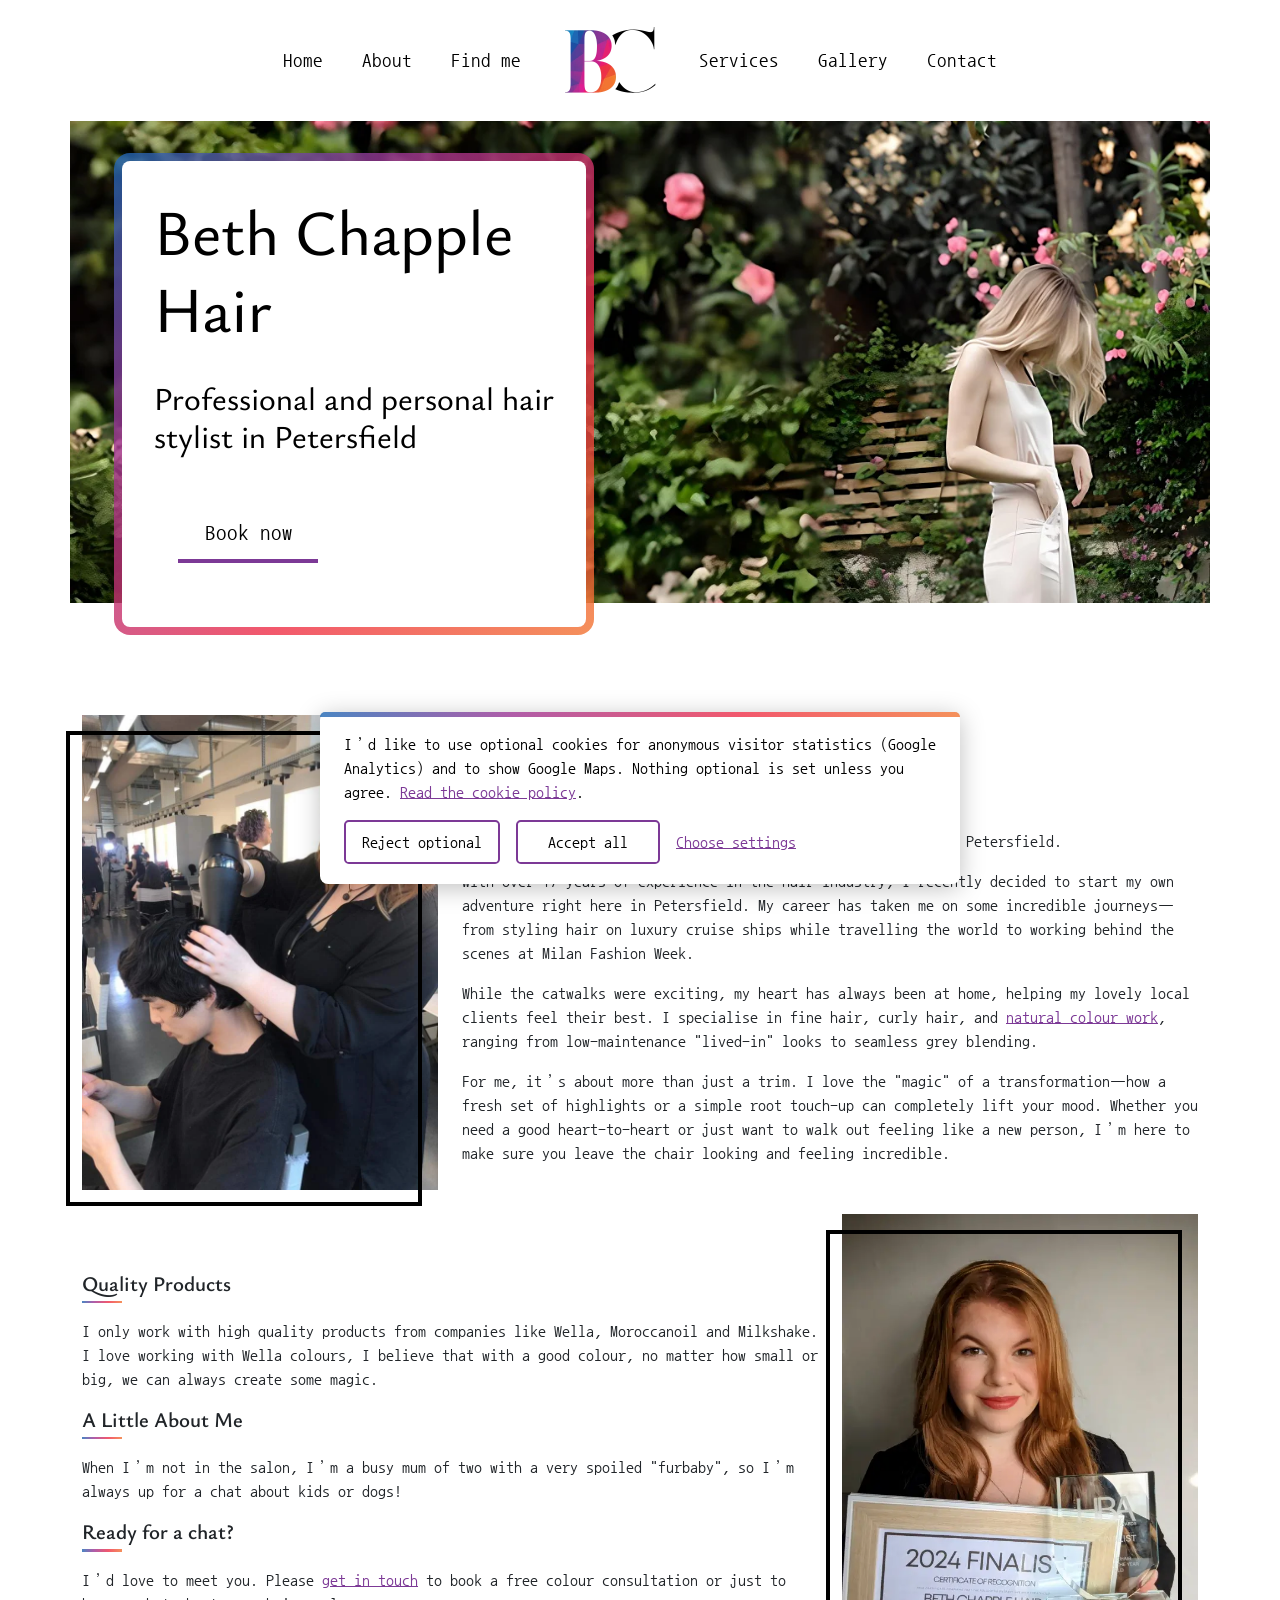
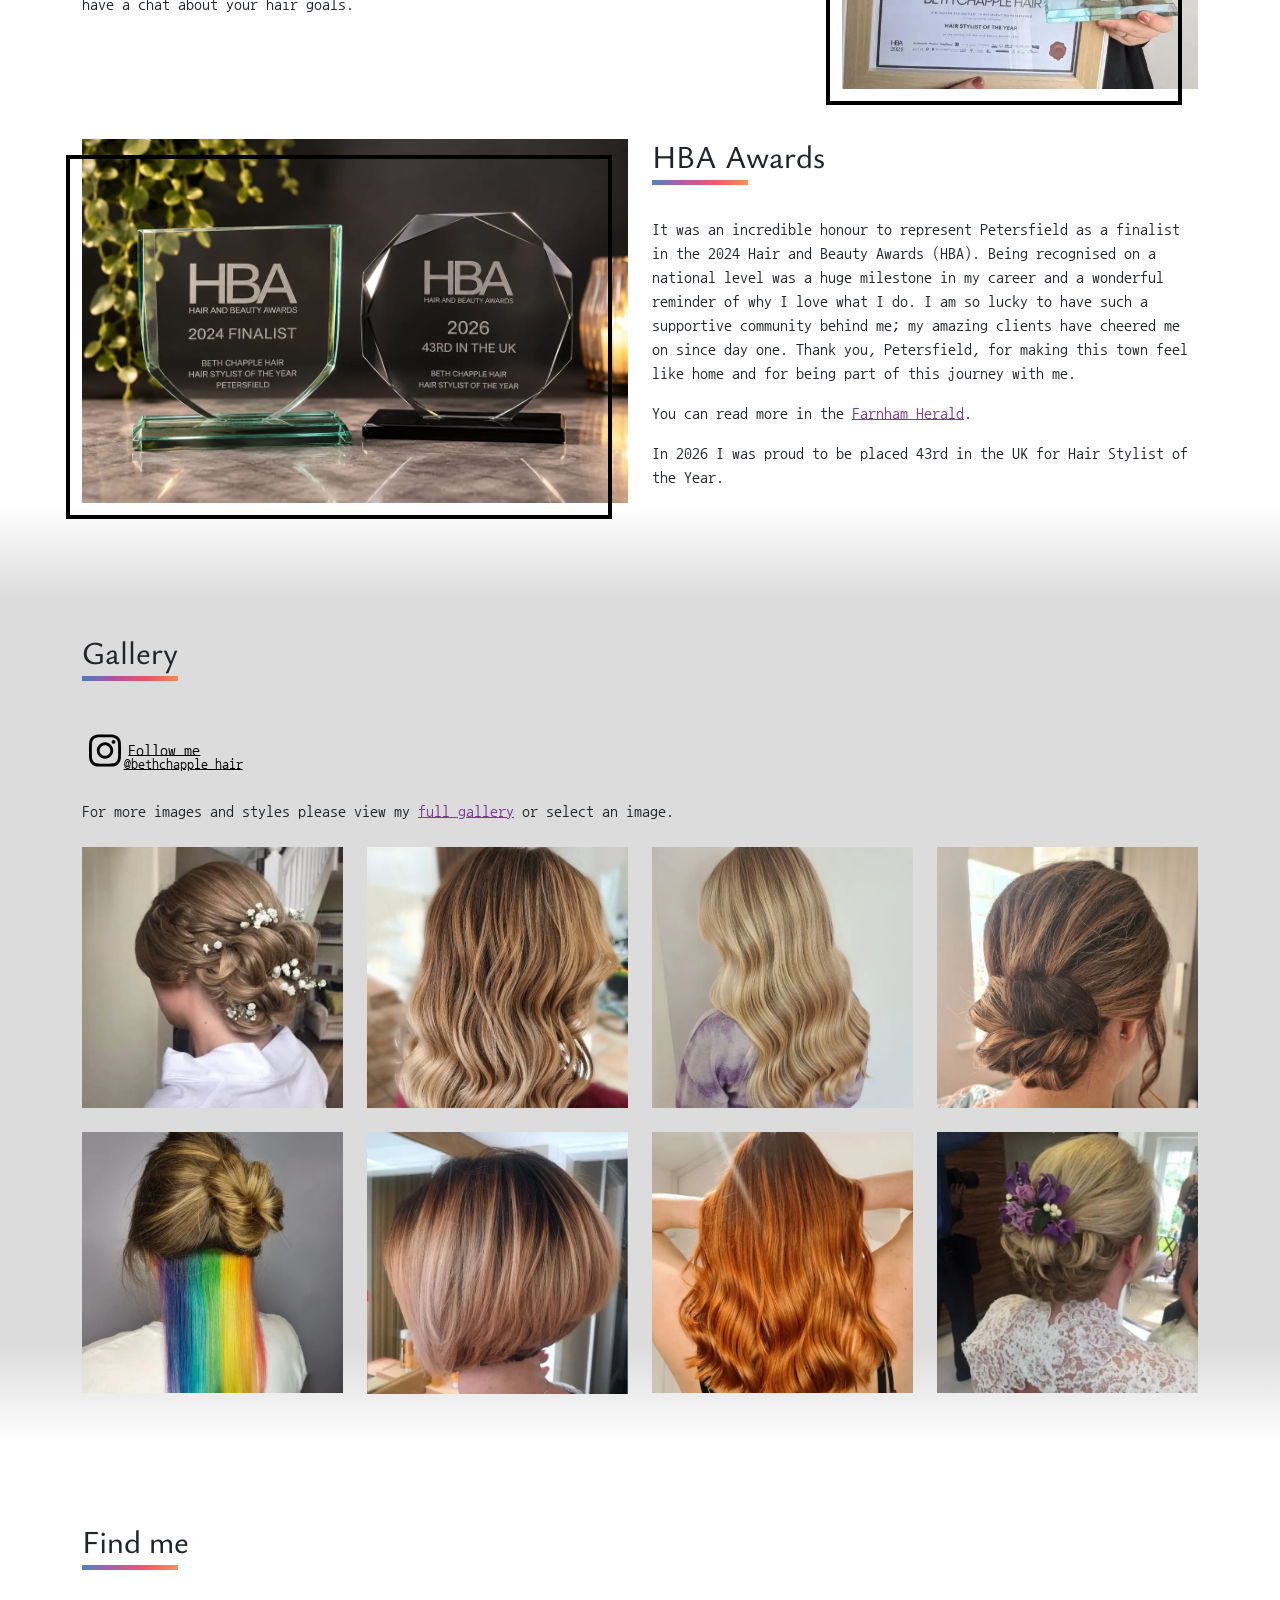
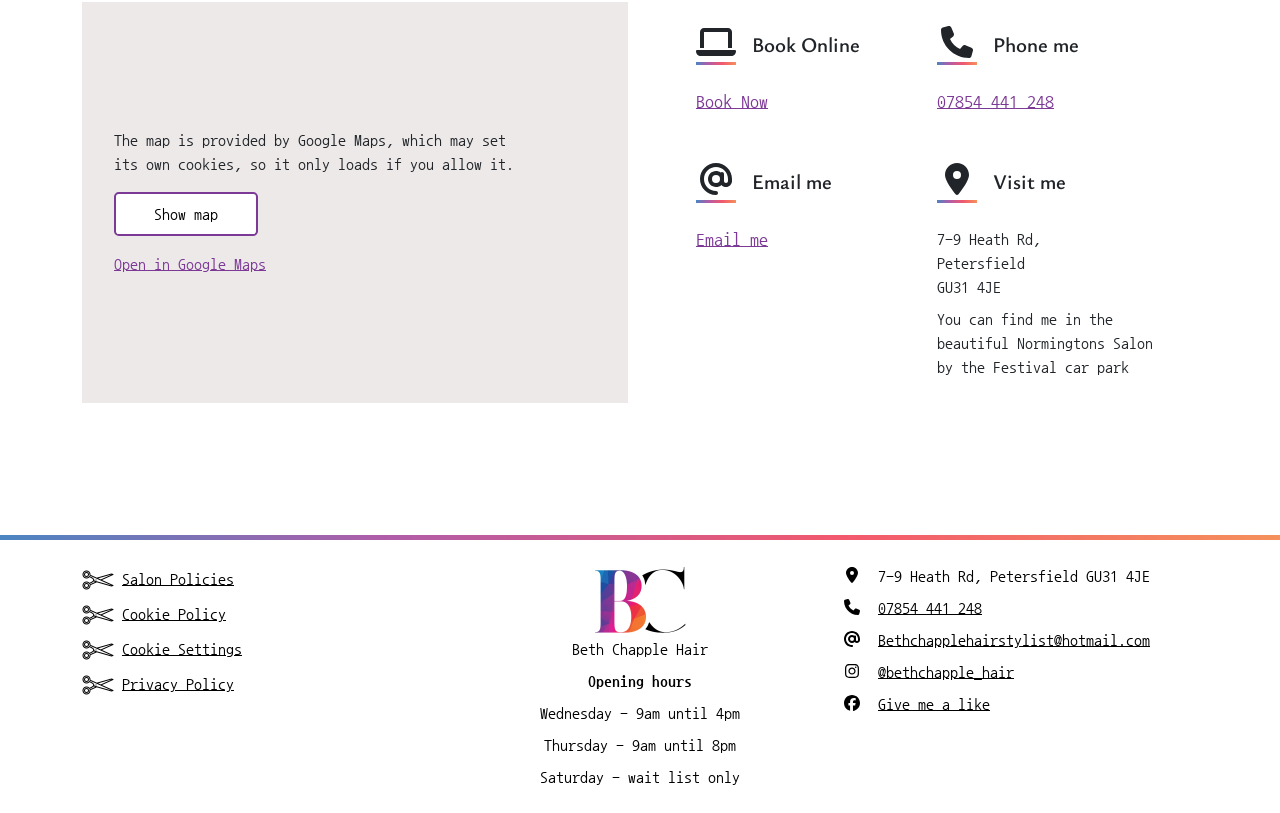
==== index.html @ dae6b0c9 "new photos added, new data attributes added, new filtering system added" ====
<!DOCTYPE html>
<html lang="en-GB">
  <head>
    <meta charset="UTF-8" />
    <meta name="viewport" content="width=device-width, initial-scale=1" />
    <title>Beth Chapple Hair | Hair Colour &amp; Cuts in Petersfield</title>
    <meta name="description" content="Beth Chapple Hair: Petersfield hairdresser with 17+ years&#39; experience in natural colour, balayage, grey blending, fine and curly hair. Book online." />
    <link rel="canonical" href="https://bethchapplehair.co.uk/" />

    <!-- Social sharing -->
    <meta property="og:type" content="website" />
    <meta property="og:site_name" content="Beth Chapple Hair" />
    <meta property="og:locale" content="en_GB" />
    <meta property="og:title" content="Beth Chapple Hair | Hair Colour &amp; Cuts in Petersfield" />
    <meta property="og:description" content="Beth Chapple Hair: Petersfield hairdresser with 17+ years&#39; experience in natural colour, balayage, grey blending, fine and curly hair. Book online." />
    <meta property="og:url" content="https://bethchapplehair.co.uk/" />
    <meta property="og:image" content="https://bethchapplehair.co.uk/img/og-image.jpg" />
    <meta property="og:image:width" content="1200" />
    <meta property="og:image:height" content="630" />
    <meta property="og:image:alt" content="A client's hair being brushed and blow-dried by Beth Chapple" />
    <meta name="twitter:card" content="summary_large_image" />

    <!-- Icons -->
    <link rel="icon" href="favicon.ico" sizes="32x32" />
    <link rel="apple-touch-icon" href="img/icons/apple-touch-icon.png" />
    <link rel="manifest" href="site.webmanifest" />
    <meta name="theme-color" content="#ffffff" />

    <!-- Fonts and styles -->
    <link rel="preconnect" href="https://fonts.googleapis.com" />
    <link rel="preconnect" href="https://fonts.gstatic.com" crossorigin />
    <link
      href="https://fonts.googleapis.com/css2?family=Nanum+Gothic+Coding&family=Ysabeau+Office&display=swap"
      rel="stylesheet"
    />
    <link
      href="https://cdn.jsdelivr.net/npm/bootstrap@5.2.3/dist/css/bootstrap.min.css"
      rel="stylesheet"
      integrity="sha384-rbsA2VBKQhggwzxH7pPCaAqO46MgnOM80zW1RWuH61DGLwZJEdK2Kadq2F9CUG65"
      crossorigin="anonymous"
    />
    <link rel="stylesheet" href="sass/main.css?v=4" />
    <link rel="preload" as="image" href="img/BannerImage.webp" media="(min-width: 426px)" fetchpriority="high" />
    <script type="application/ld+json">
      {
        "@context": "https://schema.org",
        "@graph": [
          {
            "@type": "WebSite",
            "@id": "https://bethchapplehair.co.uk/#website",
            "name": "Beth Chapple Hair",
            "url": "https://bethchapplehair.co.uk/",
            "inLanguage": "en-GB",
            "publisher": {
              "@id": "https://bethchapplehair.co.uk/#business"
            }
          },
          {
            "@type": "HairSalon",
            "@id": "https://bethchapplehair.co.uk/#business",
            "name": "Beth Chapple Hair",
            "description": "Hairdresser in Petersfield specialising in natural colour, balayage, grey blending, fine and curly hair.",
            "url": "https://bethchapplehair.co.uk/",
            "logo": "https://bethchapplehair.co.uk/img/logo.png",
            "image": "https://bethchapplehair.co.uk/img/og-image.jpg",
            "telephone": "+44 7854 441248",
            "email": "Bethchapplehairstylist@hotmail.com",
            "priceRange": "££",
            "currenciesAccepted": "GBP",
            "address": {
              "@type": "PostalAddress",
              "streetAddress": "7-9 Heath Road",
              "addressLocality": "Petersfield",
              "addressRegion": "Hampshire",
              "postalCode": "GU31 4JE",
              "addressCountry": "GB"
            },
            "hasMap": "https://www.google.com/maps/search/?api=1&query=Normingtons+Hair+%26+Beauty+Petersfield+GU31+4JE",
            "areaServed": {
              "@type": "City",
              "name": "Petersfield"
            },
            "openingHoursSpecification": [
              {
                "@type": "OpeningHoursSpecification",
                "dayOfWeek": "https://schema.org/Wednesday",
                "opens": "09:00",
                "closes": "16:00"
              },
              {
                "@type": "OpeningHoursSpecification",
                "dayOfWeek": "https://schema.org/Thursday",
                "opens": "09:00",
                "closes": "20:00"
              }
            ],
            "hasOfferCatalog": {
              "@type": "OfferCatalog",
              "name": "Hair services",
              "url": "https://bethchapplehair.co.uk/services.html",
              "itemListElement": [
                {
                  "@type": "OfferCatalog",
                  "name": "Colour",
                  "itemListElement": [
                    {
                      "@type": "Offer",
                      "itemOffered": {
                        "@type": "Service",
                        "name": "Full head colour (long hair)"
                      },
                      "price": "77.00",
                      "priceCurrency": "GBP"
                    },
                    {
                      "@type": "Offer",
                      "itemOffered": {
                        "@type": "Service",
                        "name": "Full head colour (short hair)"
                      },
                      "price": "65.00",
                      "priceCurrency": "GBP"
                    },
                    {
                      "@type": "Offer",
                      "itemOffered": {
                        "@type": "Service",
                        "name": "Root regrowth"
                      },
                      "price": "58.50",
                      "priceCurrency": "GBP"
                    },
                    {
                      "@type": "Offer",
                      "itemOffered": {
                        "@type": "Service",
                        "name": "Toner"
                      },
                      "price": "20.00",
                      "priceCurrency": "GBP"
                    }
                  ]
                },
                {
                  "@type": "OfferCatalog",
                  "name": "Highlights",
                  "itemListElement": [
                    {
                      "@type": "Offer",
                      "itemOffered": {
                        "@type": "Service",
                        "name": "Full head highlights"
                      },
                      "price": "112.50",
                      "priceCurrency": "GBP"
                    },
                    {
                      "@type": "Offer",
                      "itemOffered": {
                        "@type": "Service",
                        "name": "Half head highlights"
                      },
                      "price": "82.50",
                      "priceCurrency": "GBP"
                    },
                    {
                      "@type": "Offer",
                      "itemOffered": {
                        "@type": "Service",
                        "name": "Partial highlights"
                      },
                      "price": "57.00",
                      "priceCurrency": "GBP"
                    }
                  ]
                },
                {
                  "@type": "OfferCatalog",
                  "name": "Specialised colouring",
                  "itemListElement": [
                    {
                      "@type": "Offer",
                      "itemOffered": {
                        "@type": "Service",
                        "name": "Balayage and toner"
                      },
                      "price": "126.00",
                      "priceCurrency": "GBP"
                    },
                    {
                      "@type": "Offer",
                      "itemOffered": {
                        "@type": "Service",
                        "name": "Half balayage and toner"
                      },
                      "price": "99.00",
                      "priceCurrency": "GBP"
                    },
                    {
                      "@type": "Offer",
                      "itemOffered": {
                        "@type": "Service",
                        "name": "Face frame"
                      },
                      "price": "42.50",
                      "priceCurrency": "GBP"
                    }
                  ]
                },
                {
                  "@type": "OfferCatalog",
                  "name": "Cut and finish",
                  "itemListElement": [
                    {
                      "@type": "Offer",
                      "itemOffered": {
                        "@type": "Service",
                        "name": "Wash, cut and finish"
                      },
                      "price": "63.00",
                      "priceCurrency": "GBP"
                    },
                    {
                      "@type": "Offer",
                      "itemOffered": {
                        "@type": "Service",
                        "name": "Blow dry (long hair)"
                      },
                      "price": "43.50",
                      "priceCurrency": "GBP"
                    },
                    {
                      "@type": "Offer",
                      "itemOffered": {
                        "@type": "Service",
                        "name": "Blow dry (short hair)"
                      },
                      "price": "37.00",
                      "priceCurrency": "GBP"
                    },
                    {
                      "@type": "Offer",
                      "itemOffered": {
                        "@type": "Service",
                        "name": "Hair up"
                      },
                      "price": "65.00",
                      "priceCurrency": "GBP"
                    },
                    {
                      "@type": "Offer",
                      "itemOffered": {
                        "@type": "Service",
                        "name": "Gents cut"
                      },
                      "price": "31.50",
                      "priceCurrency": "GBP"
                    }
                  ]
                },
                {
                  "@type": "OfferCatalog",
                  "name": "Treatments",
                  "itemListElement": [
                    {
                      "@type": "Offer",
                      "itemOffered": {
                        "@type": "Service",
                        "name": "Treatment mask"
                      },
                      "price": "15.00",
                      "priceCurrency": "GBP"
                    },
                    {
                      "@type": "Offer",
                      "itemOffered": {
                        "@type": "Service",
                        "name": "Vitamin Perfection treatment"
                      },
                      "price": "13.00",
                      "priceCurrency": "GBP"
                    }
                  ]
                }
              ]
            },
            "sameAs": [
              "https://www.instagram.com/bethchapple_hair/",
              "https://www.facebook.com/profile.php?id=100087504177026",
              "https://share.google/cO5Qji3xQ9lu0HvOi"
            ],
            "founder": {
              "@type": "Person",
              "name": "Beth Chapple",
              "jobTitle": "Hair Stylist",
              "award": [
                "Hair and Beauty Awards 2024: Hair Stylist of the Year finalist",
                "Hair and Beauty Awards 2026: Hair Stylist of the Year, 43rd in the UK"
              ]
            },
            "potentialAction": {
              "@type": "ReserveAction",
              "target": {
                "@type": "EntryPoint",
                "urlTemplate": "https://bookings.gettimely.com/bethchapplehair/book",
                "actionPlatform": [
                  "https://schema.org/DesktopWebPlatform",
                  "https://schema.org/MobileWebPlatform"
                ]
              },
              "result": {
                "@type": "Reservation",
                "name": "Hair appointment"
              }
            }
          }
        ]
      }
    </script>

    <!-- Cookie consent: loads Google Analytics only after the visitor opts in -->
    <script src="scripts/consent.js?v=2" defer></script>
  </head>
  <body>
    <!-- Nav Start -->
    <nav class="navbar navbar-expand-md sticky-top" aria-label="Main">
      <div class="container-fluid">
        <a class="navbar-brand d-md-none" href="./">
          <img src="img/logo.webp" alt="" width="100" height="73" />
          <p class="mobileHeaderText desktopHide">Beth Chapple Hair</p>
        </a>
        <button
          class="navbar-toggler"
          type="button"
          data-bs-toggle="collapse"
          data-bs-target="#navbarNav"
          aria-controls="navbarNav"
          aria-expanded="false"
          aria-label="Toggle navigation"
        >
          <span class="navbar-toggler-icon"></span>
        </button>
        <div class="collapse navbar-collapse" id="navbarNav">
          <ul class="navbar-nav mx-auto">
            <li class="nav-item">
              <a class="nav-link active" aria-current="page" href="./">Home</a>
            </li>
            <li class="nav-item">
              <a class="nav-link" href="#About">About</a>
            </li>
            <li class="nav-item">
              <a class="nav-link" href="#Contact">Find me</a>
            </li>
            <li class="nav-item d-none d-md-block">
              <a class="navbar-brand" href="./">
                <img src="img/logo.webp" alt="Beth Chapple Hair home" width="100" height="73" />
              </a>
            </li>
            <li class="nav-item">
              <a class="nav-link" href="services.html">Services</a>
            </li>
            <li class="nav-item">
              <a class="nav-link" href="gallery.html">Gallery</a>
            </li>
            <li class="nav-item">
              <a class="nav-link" href="#Contact">Contact</a>
            </li>
          </ul>
        </div>
      </div>
    </nav>
    <!-- Nav End -->

    <header>
      <div id="Banner" class="container bannerImage2">
        <div class="row">
          <div class="col-12 flex-container bannerImage2">
            <div>
              <div class="gradientBox flex-child">
                <h1>Beth Chapple Hair</h1>
                <h2>Professional and personal hair stylist in Petersfield</h2>
                <div class="svg-wrapper buttonWrapper">
                  <a class="drawBtn" href="https://bookings.gettimely.com/bethchapplehair/book" target="_blank" rel="noopener">
                    <svg height="60" width="190" aria-hidden="true" focusable="false"><rect class="shape" height="60" width="190" /></svg>
                    <span>Book now</span>
                  </a>
                </div>
              </div>
            </div>
            <div class="bannerImage flex-child">
              <img src="img/TopImage.webp" alt="A client with her back to the camera having her hair brushed and blow-dried" width="1000" height="668" loading="lazy" />
            </div>
          </div>
        </div>
      </div>
    </header>

    <main>
      <div id="About" class="container spacer">
        <div class="row mt-4  imageStrap">
          <div class="col-sm-12 col-md-4">
            <div class="mobileSpacing">
              <div class="ImgContainer">
                <img src="img/AboutImg.webp" alt="Beth blow-drying a client&#39;s hair in the salon" width="720" height="960" loading="lazy" />
              </div>
            </div>
          </div>
          <div class="col-sm-12 col-md-8">
            <h2>About Me</h2>
            <p>Hi, I’m Beth! <br>
            Your Local Specialist for Natural Colour, Fine & Curly Hair in Petersfield.</p>
            <p>With over 17 years of experience in the hair industry, I recently decided to start my own adventure right here in Petersfield. My career has taken me on some incredible journeys—from styling hair on luxury cruise ships while travelling the world to working behind the scenes at Milan Fashion Week.</p>
            <p>While the catwalks were exciting, my heart has always been at home, helping my lovely local clients feel their best. I specialise in fine hair, curly hair, and <a href="services.html">natural colour work</a>, ranging from low-maintenance "lived-in" looks to seamless grey blending.</p>
            <p>For me, it’s about more than just a trim. I love the "magic" of a transformation—how a fresh set of highlights or a simple root touch-up can completely lift your mood. Whether you need a good heart-to-heart or just want to walk out feeling like a new person, I’m here to make sure you leave the chair looking and feeling incredible.</p>

          </div>
        </div>
        <div class="row mt-4 imageStrap">

          <div class="col-sm-12 col-md-8">
            <h3>Quality Products</h3>
            <p>I only work with high quality products from companies like Wella, Moroccanoil and Milkshake. I love working with Wella colours, I believe that with a good colour, no matter how small or big, we can always create some magic.</p>
            <h3>A Little About Me</h3>
            <p>When I’m not in the salon, I’m a busy mum of two with a very spoiled "furbaby", so I’m always up for a chat about kids or dogs!</p>
            <h3>Ready for a chat?</h3>
            <p>I’d love to meet you. Please <a href="#Contact">get in touch</a> to book a free colour consultation or just to have a chat about your hair goals.</p>
          </div>
          <div class="col-sm-12 col-md-4">
            <div class="mobileSpacing">
              <div class="ImgContainer">
                <img src="img/HBA24.webp" alt="Beth holding her 2024 Hair and Beauty Awards finalist certificate" width="600" height="800" loading="lazy" />
              </div>
            </div>
          </div>
        </div>
        <div id="Awards" class="row mt-5 imageStrap">
          <div class="col-sm-12 col-md-6 order-md-2">
            <h2>HBA Awards</h2>
            <p>It was an incredible honour to represent Petersfield as a finalist in the 2024 Hair and Beauty Awards (HBA). Being recognised on a national level was a huge milestone in my career and a wonderful reminder of why I love what I do. I am so lucky to have such a supportive community behind me; my amazing clients have cheered me on since day one. Thank you, Petersfield, for making this town feel like home and for being part of this journey with me.</p>
            <p>You can read more in the <a href="https://farnhamherald.com/news/business/petersfield-hair-stylist-beth-chapple-is-british-hairdressing-awards-finalist-684960" target="_blank" rel="noopener">Farnham Herald</a>.</p>
            <!-- DRAFT: 2026 result taken from the trophy. Confirm wording with Beth before going live. -->
            <p>In 2026 I was proud to be placed 43rd in the UK for Hair Stylist of the Year.</p>
          </div>
          <div class="col-sm-12 col-md-6 order-md-1">
            <div class="mobileSpacing">
              <div class="ImgContainer">
                <img src="img/hba-awards-trophies.webp" alt="Two Hair and Beauty Awards trophies for Beth Chapple Hair: 2024 Finalist, Hair Stylist of the Year, Petersfield; and 2026, 43rd in the UK, Hair Stylist of the Year" width="1200" height="800" loading="lazy" />
              </div>
            </div>
          </div>
        </div>
      </div>

      <div class="container-fluid" id="Gallery">
        <div class="container spacer">
          <h2>Gallery</h2>
            <div class="InstaLink mb-4">
                  <a href="https://www.instagram.com/bethchapple_hair/" target="_blank" rel="noopener">
                    <div>
                      <p class="follow">
                        <span class="igIcon" aria-hidden="true"></span>Follow me
                      </p>
                      <p class="instaName">@bethchapple_hair</p>
                    </div>
                  </a>
                </div>
                <p>For more images and styles please view my <a href="gallery.html">full gallery</a> or select an image.</p>
          <div class="row mt-4">

            <div class="col-sm-12 col-md-3 col-lg-3">
              <div class="galleryImg">
                <a href="gallery.html">
                  <img src="img/gallery/bridal-updo-braid-flowers.webp" alt="Bridal updo with braided detail and baby&#39;s breath flowers in light brown hair" width="670" height="670" loading="lazy" />
                </a>
              </div>
            </div>
            <div class="col-sm-12 col-md-3 col-lg-3">
              <div class="galleryImg">
                <a href="gallery.html">
                  <img src="img/gallery/caramel-honey-balayage.webp" alt="Warm caramel and honey blonde balayage with loose waves" width="670" height="670" loading="lazy" />
                </a>
              </div>
            </div>
            <div class="col-sm-12 col-md-3 col-lg-3">
              <div class="galleryImg">
                <a href="gallery.html">
                  <img src="img/gallery/golden-blonde-glossy-waves.webp" alt="Long golden blonde hair styled in glossy waves" width="670" height="670" loading="lazy" />
                </a>
              </div>
            </div>
            <div class="col-sm-12 col-md-3 col-lg-3">
              <div class="galleryImg">
                <a href="gallery.html">
                  <img src="img/gallery/brunette-low-chignon.webp" alt="Brunette low chignon updo with soft face-framing strands" width="670" height="670" loading="lazy" />
                </a>
              </div>
            </div>
          </div>
          <div class="row mt-4">
            <div class="col-sm-12 col-md-3 col-lg-3">
              <div class="galleryImg">
                <a href="gallery.html">
                  <img src="img/gallery/hidden-rainbow-colour.webp" alt="Hidden rainbow colour underlayer beneath a messy top bun" width="670" height="670" loading="lazy" />
                </a>
              </div>
            </div>
            <div class="col-sm-12 col-md-3 col-lg-3">
              <div class="galleryImg">
                <a href="gallery.html">
                  <img src="img/gallery/rose-gold-inverted-bob.webp" alt="Rooted rose-gold blonde inverted bob" width="670" height="672" loading="lazy" />
                </a>
              </div>
            </div>
            <div class="col-sm-12 col-md-3 col-lg-3">
              <div class="galleryImg">
                <a href="gallery.html">
                  <img src="img/gallery/copper-hair-long-waves.webp" alt="Long vibrant copper hair with soft waves" width="670" height="670" loading="lazy" />
                </a>
              </div>
            </div>
            <div class="col-sm-12 col-md-3 col-lg-3">
              <div class="galleryImg">
                <a href="gallery.html">
                  <img src="img/gallery/bridal-chignon-purple-flowers.webp" alt="Blonde bridal chignon finished with purple flowers" width="600" height="600" loading="lazy" />
                </a>
              </div>
            </div>
          </div>
        </div>
      </div>
      <div id="Contact" class="container spacer">
        <div class="row">
          <h2>Find me</h2>
          <div class="col-sm-12 col-md-6">

            <div class="mapConsent" data-map-consent>
              <iframe
                data-src="https://www.google.com/maps/embed?pb=!1m14!1m8!1m3!1d10042.740914520462!2d-0.9339791!3d51.0034886!3m2!1i1024!2i768!4f13.1!3m3!1m2!1s0x487447318721c7ef%3A0x53a46f1a88b32a72!2sNORMINGTONS%20HAIR%20%26%20BEAUTY!5e0!3m2!1sen!2suk!4v1683996529690!5m2!1sen!2suk"
                title="Map showing Normingtons Salon, 7-9 Heath Road, Petersfield"
                style="border: 0"
                allowfullscreen
                loading="lazy"
                referrerpolicy="no-referrer-when-downgrade"
                hidden
              ></iframe>
              <div class="mapPlaceholder">
                <p>
                  The map is provided by Google Maps, which may set its own
                  cookies, so it only loads if you allow it.
                </p>
                <button type="button" class="consentBtn" data-map-load>Show map</button>
                <p class="mt-3 mb-0">
                  <a href="https://www.google.com/maps/search/?api=1&amp;query=Normingtons+Hair+%26+Beauty+Petersfield+GU31+4JE" target="_blank" rel="noopener">Open in Google Maps</a>
                </p>
              </div>
            </div>
          </div>
          <div class="col-sm-12 col-md-6">
            <div class="nonFormContact">
              <div class="container">
                <div class="row">
                  <div class="col-sm-12 col-lg-6">
                    <div class="online contactDetail">
                      <h3><svg class="icon" aria-hidden="true" focusable="false"><use href="img/icons/sprite.svg?v=1#i-laptop"></use></svg>Book Online</h3>
                      <br>
                      <a href="https://bookings.gettimely.com/bethchapplehair/book" target="_blank" rel="noopener">Book Now</a>
                    </div>
                  </div>
                  <div class="col-sm-12 col-lg-6">
                    <div class="phone contactDetail">
                      <h3><svg class="icon" aria-hidden="true" focusable="false"><use href="img/icons/sprite.svg?v=1#i-phone"></use></svg>Phone me</h3>
                      <br /><a href="tel:+447854441248">07854 441 248</a>
                    </div>
                  </div>
                  <div class="col-sm-12 col-lg-6">
                    <div class="email contactDetail">
                      <h3><svg class="icon" aria-hidden="true" focusable="false"><use href="img/icons/sprite.svg?v=1#i-at"></use></svg>Email me</h3>
                      <br />
                      <a href="mailto:Bethchapplehairstylist@hotmail.com">
                        Email me
                      </a>
                    </div>
                  </div>
                  <div class="col-sm-12 col-lg-6">
                    <div class="location contactDetail">

                <h3><svg class="icon" aria-hidden="true" focusable="false"><use href="img/icons/sprite.svg?v=1#i-location"></use></svg>Visit me</h3>
                <br />
                <address class="mb-0">7-9 Heath Rd,<br />Petersfield<br />GU31 4JE</address>
                <p class="mt-2">
                  You can find me in the beautiful Normingtons Salon by the
                  Festival car park
                </p>
              </div>
                  </div>
                </div>
              </div>

            </div>
          </div>

        </div>
      </div>
    </main>

    <footer>
      <div class="container-fluid">
        <div class="container">
          <div class="row pt-4">
            <div class="col-sm-12 col-md-4 order-md-2 logo footerCol">
              <img src="img/logo.webp" alt="Beth Chapple Hair logo" width="100" height="73" loading="lazy" />
              <p class="mobileHeaderText desktopHide">Beth Chapple Hair</p>
              <p><strong>Opening hours</strong></p>
              <p>Wednesday - 9am until 4pm</p>
              <p>Thursday - 9am until 8pm</p>
              <p>Saturday - wait list only</p>
            </div>
            <div class="col-sm-12 col-md-4 order-md-1 policies footerCol">
              <div>
                <img src="img/scissors2.png" alt="" width="32" height="32" loading="lazy" />
                <p><a href="policies.html">Salon Policies</a></p>
              </div>
              <div>
                <img src="img/scissors2.png" alt="" width="32" height="32" loading="lazy" />
                <p><a href="cookies.html">Cookie Policy</a></p>
              </div>
              <div>
                <img src="img/scissors2.png" alt="" width="32" height="32" loading="lazy" />
                <p><a href="cookies.html#cookie-settings">Cookie Settings</a></p>
              </div>
              <div>
                <img src="img/scissors2.png" alt="" width="32" height="32" loading="lazy" />
                <p><a href="privacy.html">Privacy Policy</a></p>
              </div>
            </div>
            <div class="col-sm-12 col-md-4 order-md-3 footerCol">
              <address class="mb-0">
                <p>
                  <svg class="icon" aria-hidden="true" focusable="false"><use href="img/icons/sprite.svg?v=1#i-location"></use></svg> 7-9 Heath Rd,
                  Petersfield GU31 4JE
                </p>
                <p>
                  <svg class="icon" aria-hidden="true" focusable="false"><use href="img/icons/sprite.svg?v=1#i-phone"></use></svg>
                  <a href="tel:+447854441248">07854 441 248</a>
                </p>
                <p>
                  <svg class="icon" aria-hidden="true" focusable="false"><use href="img/icons/sprite.svg?v=1#i-at"></use></svg>
                  <a href="mailto:Bethchapplehairstylist@hotmail.com">Bethchapplehairstylist@hotmail.com</a>
                </p>
                <p>
                  <svg class="icon" aria-hidden="true" focusable="false"><use href="img/icons/sprite.svg?v=1#i-instagram"></use></svg>
                  <a href="https://www.instagram.com/bethchapple_hair/" target="_blank" rel="noopener">@bethchapple_hair</a>
                </p>
                <p>
                  <svg class="icon" aria-hidden="true" focusable="false"><use href="img/icons/sprite.svg?v=1#i-facebook"></use></svg>
                  <a href="https://www.facebook.com/profile.php?id=100087504177026" target="_blank" rel="noopener">Give me a like</a>
                </p>
              </address>
            </div>
          </div>
        </div>
      </div>
    </footer>

    <script
      src="https://cdn.jsdelivr.net/npm/bootstrap@5.2.3/dist/js/bootstrap.bundle.min.js"
      integrity="sha384-kenU1KFdBIe4zVF0s0G1M5b4hcpxyD9F7jL+jjXkk+Q2h455rYXK/7HAuoJl+0I4"
      crossorigin="anonymous"
      defer
    ></script>
  </body>
</html>
---- sass/main.css ----
@charset "UTF-8";
html,
body {
  font-size: 1rem;
  font-family: "Nanum Gothic Coding", monospace, sans-serif;
}

.hide {
  display: none;
}

.show {
  display: block;
}

.spacer {
  margin-top: 5rem;
}

.flex-container {
  display: flex;
}

.flex-child {
  flex: 1;
}

a {
  color: #7c3996;
  text-decoration: underline;
}
a:hover {
  color: #7c3996;
  text-decoration: none;
}
a:visited {
  color: #7c3996;
}
a:active {
  color: #ef5634;
}

main img {
  width: 100%;
  height: auto;
}

h1,
h2,
h3,
h4 {
  margin-bottom: 2rem !important;
  font-family: "Ysabeau Office", sans-serif;
}

h1 {
  font-size: 4em;
  font-family: "Ysabeau Office", sans-serif;
}

h2 {
  font-size: 2em;
}

h3::after{
  content: " ";
  background: linear-gradient(to right, rgba(30, 103, 179, 0.8) 0%, rgba(156, 52, 147, 0.8) 30%, rgba(239, 47, 72, 0.8) 66%, rgba(242, 117, 50, 0.8) 100%);
  height: 0.15rem;
  display: block;
  width: 2.5rem;
  margin-top: 0.3rem;
}

h3 {
  font-size: 1.3em;
  margin-bottom: 1rem !important;
  font-weight: 600;
}

/* Inline SVG icons from img/icons/sprite.svg (Font Awesome Free, CC BY 4.0) */
.icon {
  display: inline-block;
  width: 1.25em;
  height: 1em;
  vertical-align: -0.125em;
  fill: currentColor;
  overflow: visible;
}

.navbar-brand img,
footer .logo img {
  width: 100px;
  height: auto;
}

.navbar-nav {
  align-items: center;
}

.navbar .navbar-nav .nav-link {
  color: #000;
  font-size: 1.1em;
  padding: 0.5em 1em;
}

@media screen and (min-width: 768px) {
  .navbar-brand img {
    width: 100px;
  }
  .navbar-brand {
    margin-right: 0;
    padding: 0 1em;
  }
}
main h2::after {
  content: " ";
  background: linear-gradient(to right, rgba(30, 103, 179, 0.8) 0%, rgba(156, 52, 147, 0.8) 30%, rgba(239, 47, 72, 0.8) 66%, rgba(242, 117, 50, 0.8) 100%);
  height: 0.3rem;
  display: block;
  width: 6rem;
  margin-top: 0.3rem;
}

#About {
  margin-top: 7rem;
}

.ImgContainer {
  display: inline-block;
  position: relative;
}
.ImgContainer::before {
  position: absolute;
  top: 1rem;
  left: -1rem;
  width: 100%;
  height: 100%;
  border: 4px solid #000;
  content: "";
}

.InstaLink {
  color: #000;
  left: 10rem;
}
.InstaLink a {
  color: #000;
}
.InstaLink a:hover {
  text-decoration: none;
}
.InstaLink p {
  margin-bottom: 0;
  margin-top: 0;
}
.InstaLink .igIcon {
  display: inline-block;
  width: 2.3rem;
  height: 2.3rem;
  margin: 0.3rem;
  vertical-align: -0.3rem;
  position: relative;
  top: 0.9rem;
  z-index: 3;
  background: #000;
  -webkit-mask: url(../img/icons/instagram.svg) center / contain no-repeat;
  mask: url(../img/icons/instagram.svg) center / contain no-repeat;
}
.InstaLink .instaName {
  margin-left: 2.6rem;
  font-size: 0.9rem !important;
  margin-top: -0.5rem;
}
.InstaLink:hover {
  font-weight: bold;
}
.InstaLink:hover .igIcon {
  background: linear-gradient(rgba(30, 103, 179, 0.8) 0%, rgba(156, 52, 147, 0.8) 30%, rgba(239, 47, 72, 0.8) 66%, rgba(242, 117, 50, 0.8) 100%);
}

.gradientBox {
  display: flex;
  flex-direction: column;
  width: 30rem;
  position: relative;
  padding: 2em 2em;
  box-sizing: border-box;
  color: #000;
  background: #fff;
  background-clip: padding-box; /* !important */
  border: solid 8px transparent; /* !important */
  border-radius: 1em;
}
.gradientBox:before {
  content: "";
  position: absolute;
  top: 0;
  right: 0;
  bottom: 0;
  left: 0;
  z-index: -1;
  margin: -8px; /* !importanté */
  border-radius: inherit; /* !importanté */
  background: linear-gradient(135deg, rgba(30, 103, 179, 0.8) 0%, rgba(156, 52, 147, 0.8) 30%, rgba(239, 47, 72, 0.8) 66%, rgba(242, 117, 50, 0.8) 100%);
}

.imageStrap {
  display: flex;
  align-items: center;
}

.ButtonContainer {
  margin: 2rem 0;
}
.ButtonContainer .Button {
  padding: 0.5rem 1rem;
}

.svg-wrapper {
  position: relative;
  width: 190px;
}

.buttonWrapper {
  margin-top: 1rem;
  text-align: center;
}

.shape {
  stroke-dasharray: 140 540;
  stroke-dashoffset: -276;
  stroke-width: 8px;
  fill: transparent;
  stroke: #7c3996;
  border-bottom: 5px solid black;
  transition: stroke-width 1s, stroke-dashoffset 1s, stroke-dasharray 1s;
}

/* Animated outline button: <a class="drawBtn"><svg><rect class="shape"/></svg><span>Label</span></a> */
.drawBtn {
  position: relative;
  display: block;
  width: 190px;
  height: 60px;
  line-height: 60px;
  margin-bottom: 2rem;
  text-align: center;
  font-size: 1.3rem;
  color: #000;
  text-decoration: none;
}
.drawBtn:visited,
.drawBtn:hover,
.drawBtn:active {
  color: #000;
  text-decoration: none;
}
.drawBtn svg {
  position: absolute;
  top: 0;
  left: 0;
  pointer-events: none;
}
.drawBtn span {
  position: relative;
}
.drawBtn:hover .shape,
.drawBtn:focus-visible .shape {
  stroke-width: 2px;
  stroke-dashoffset: 0;
  stroke-dasharray: 760;
}

.navbar {
  background: #fff;
  --bs-navbar-padding-y: 1.5rem !important;
  font-size: 1.1rem;
}

#Banner .bannerImage {
  z-index: -2;
  position: relative;
  right: 22rem;
  display: none;
}
#Banner .bannerImage2 {
  background-image: url(/img/BannerImage.webp);
  background-repeat: no-repeat;
  background-size: cover;
  min-height: 400px;
  position: relative;
  z-index: 1;
  position: relative;
  background-position: 50% 80%;
}
#Banner .gradientBox {
  left: 2rem;
  top: 2rem;
}

#Gallery {
  background-color: #dcdcdc;
  background: linear-gradient(180deg, rgb(255, 255, 255) 0%, rgb(220, 220, 220) 10%, rgb(220, 220, 220) 90%, rgb(255, 255, 255) 100%);
  padding: 3rem 0;
}

.galleryImg {
  overflow: hidden;
}
.galleryImg img {
  transition: transform 1s ease;
}
.galleryImg img:hover {
  transform: scale(1.3);
}

.galleryIntro {
  margin-top: 2rem;
}

#Contact iframe {
  height: 100%;
  width: 100%;
}

.nonFormContact {
  padding: 0 2rem;
}
@media screen and (max-width: 768px) {
  .nonFormContact {
    padding: 1rem 0;
  }
}
.nonFormContact .contactDetail {
  margin: 1.5rem 0;
}
.nonFormContact .contactDetail h3 {
  margin-bottom: 0.01rem !important;
}
.nonFormContact .contactDetail h3 .icon {
  font-size: 2rem;
  margin-right: 1rem;
  vertical-align: -0.35rem;
}

.nonFormContact a {
  font-size: 1.1rem;
}

/* Gallery page: masonry (CSS columns) + length filter */
.galleryFilters {
  display: flex;
  flex-wrap: wrap;
  align-items: center;
  gap: 0.5rem;
  margin-bottom: 0.75rem;
}
.galleryFilters[hidden] {
  display: none;
}
.galleryFilters__label {
  margin-right: 0.5rem;
  font-family: "Ysabeau Office", sans-serif;
  font-size: 1.2rem;
}
.filterBtn {
  padding: 0.35rem 1rem;
  border: 2px solid #7c3996;
  border-radius: 2rem;
  background: #fff;
  color: #000;
  font: inherit;
  cursor: pointer;
}
.filterBtn:hover {
  background: #f3ebf6;
}
.filterBtn[aria-pressed="true"] {
  background: #7c3996;
  color: #fff;
}
.filterBtn:focus-visible {
  outline: 3px solid #ef5634;
  outline-offset: 2px;
}
.galleryCount {
  margin-bottom: 1.5rem;
  font-size: 0.9rem;
}

.masonry {
  list-style: none;
  margin: 0;
  padding: 0;
  column-count: 2;
  column-gap: 0.75rem;
}
@media screen and (min-width: 768px) {
  .masonry {
    column-count: 3;
    column-gap: 1rem;
  }
}
@media screen and (min-width: 1200px) {
  .masonry {
    column-count: 4;
  }
}
.masonry__item {
  break-inside: avoid;
  margin-bottom: 0.75rem;
}
@media screen and (min-width: 768px) {
  .masonry__item {
    margin-bottom: 1rem;
  }
}
.masonry__item[hidden] {
  display: none;
}
.galleryItem {
  display: block;
  position: relative;
  overflow: hidden;
  border-radius: 0.25rem;
}
.galleryItem img {
  display: block;
  width: 100%;
  height: auto;
  transition: transform 0.6s ease;
}
.galleryItem:hover img,
.galleryItem:focus-visible img {
  transform: scale(1.04);
}
.galleryItem:focus-visible {
  outline: 3px solid #7c3996;
  outline-offset: 2px;
}

.img-overlay {
  pointer-events: none;
  transition: opacity 0.6s;
  background: rgba(0, 0, 0, 0.7);
  width: 100%;
  height: 100%;
  position: absolute;
  top: 0;
  left: 0;
  display: flex;
  justify-content: center;
  align-items: center;
  opacity: 0;
}
.galleryItem:hover .img-overlay,
.galleryItem:focus-visible .img-overlay {
  opacity: 1;
}
.img-overlay svg {
  color: #fff;
  font-size: 3em;
}

#overlay {
  background: rgba(0, 0, 0, 0.7);
  width: 100%;
  height: 100%;
  position: fixed;
  top: 0;
  left: 0;
  display: flex;
  justify-content: center;
  align-items: center;
  z-index: 1060;
  -webkit-user-select: none;
  -moz-user-select: none;
  user-select: none;
  opacity: 0;
  transition: opacity 0.4s;
}
#overlay[hidden] {
  display: none;
}
#overlay.is-open {
  opacity: 1;
}
#overlay button {
  background: none;
  border: 0;
  padding: 0.5rem;
  cursor: pointer;
}
#overlay img {
  margin: 0;
  width: auto;
  height: auto;
  max-width: calc(100% - 7rem);
  max-height: 90vh;
  -o-object-fit: contain;
     object-fit: contain;
  padding: 0;
}
#nextButton {
  color: #fff;
  font-size: 2em;
  transition: opacity 0.8s;
}
#nextButton:hover {
  opacity: 0.7;
}
@media screen and (min-width: 768px) {
  #nextButton {
    font-size: 3em;
  }
}

#prevButton {
  color: #fff;
  font-size: 2em;
  transition: opacity 0.8s;
}
#prevButton:hover {
  opacity: 0.7;
}
@media screen and (min-width: 768px) {
  #prevButton {
    font-size: 3em;
  }
}

#exitButton {
  color: #fff;
  font-size: 2em;
  transition: opacity 0.8s;
  position: absolute;
  top: 15px;
  right: 15px;
}
#exitButton:hover {
  opacity: 0.7;
}
@media screen and (min-width: 768px) {
  #exitButton {
    font-size: 3em;
  }
}

@media (max-width: 991px) {
  .tab-content > .tab-pane {
    display: block;
    opacity: 1;
  }
}
#ServicesPage .servicesBanner {
  background-color: #ede9e9;
  margin-bottom: 4rem;
  position: relative;
}
#ServicesPage .servicesBanner::before {
  background: url(../img/Banner-New1.webp);
  background-position: 50%;
  background-repeat: no-repeat;
  content: " ";
  display: block;
  position: absolute;
  left: 0;
  top: 0;
  width: 100%;
  height: 100%;
  opacity: 0.4;
  background-size: cover;
}
#ServicesPage .servicesBanner .servicesBannerInner {
  padding: 5rem 0;
}
#ServicesPage .servicesBanner .servicesBannerInner .servicesBannerHeading {
  position: relative;
}
/* Banner h1s shrink on narrow screens so longer titles don't overflow */
.servicesBannerHeading h1,
.galleryBannerHeading h1 {
  font-size: clamp(2.5rem, 11vw, 4rem);
}
#ServicesPage .servicesBanner .servicesBannerInner .servicesBannerHeading p {
  font-size: 1.3rem;
  font-weight: bold;
}
#ServicesPage .gradientBox {
  width: 100% !important;
  margin-bottom: 2rem;
}
#ServicesPage .nav-item {
  margin-right: 1rem;
}
#ServicesPage #myTab .nav-link {
  width: 100%;
  background: none;
}
#ServicesPage .nav-item .nav-link {
  color: #000;
}
#ServicesPage .nav-item .nav-link:hover {
  border-width: 1px 1px 0 1px;
}
#ServicesPage .nav-item .nav-link.active {
  border-width: 1px 1px 0 1px;
  font-size: 1.6rem;
}
#ServicesPage .nav-item .nav-link:not(.active) {
  opacity: 0.6;
}
#ServicesPage .nav-item .nav-link:not(.active):hover {
  opacity: 1;
}
#ServicesPage .nav-tabs .nav-link {
  border: none;
}
#ServicesPage #myTab {
  display: flex;
  justify-content: space-around;
}
#ServicesPage #myTab .nav-item {
  width: 20%;
}
#ServicesPage #myTab .tabCard {
  padding: 1rem;
  display: flex;
  flex-direction: column;
  align-items: center;
}
#ServicesPage #myTab .tabCard .image {
  margin-bottom: 1.5rem;
  width: 100%;
  background-size: cover;
}
#ServicesPage #myTab .tabCard .image.colour {
  background-image: url(/img/colouring.webp);
}
#ServicesPage #myTab .tabCard .image.cut {
  background-image: url(/img/cutting.webp);
}
#ServicesPage #myTab .tabCard .image.treatment {
  background-image: url(/img/treatment.webp);
}
#ServicesPage #myTab .tabCard .image.bridal {
  background-image: url(/img/bridal2.webp);
}
#ServicesPage #myTab .tabCard .round {
  border-radius: 50%;
  padding: 5.5rem 6rem;
}
#ServicesPage .tab-content {
  border: none;
}
#ServicesPage .accordion-item {
  border: none;
}
/* Mobile accordion headers are h2s for document structure; keep them looking like plain buttons */
#ServicesPage .accordion-header {
  margin-bottom: 0 !important;
  font-family: inherit;
  font-size: 1rem;
}
#ServicesPage .accordion-header::after {
  content: none;
}
/* "Please note" label: looks like an h2 but isn't a heading */
.noteHeading {
  margin-bottom: 2rem;
  font-family: "Ysabeau Office", sans-serif;
  font-size: 2em;
  font-weight: 500;
  line-height: 1.2;
}
.noteHeading::after {
  content: " ";
  background: linear-gradient(to right, rgba(30, 103, 179, 0.8) 0%, rgba(156, 52, 147, 0.8) 30%, rgba(239, 47, 72, 0.8) 66%, rgba(242, 117, 50, 0.8) 100%);
  height: 0.3rem;
  display: block;
  width: 6rem;
  margin-top: 0.3rem;
}
#ServicesPage .accordion-body .listbullet {
  margin-bottom: 1rem;
  display: flex;
  padding-left: 0;
}
#ServicesPage .accordion-body .listbullet::before {
  content: "";
  display: inline-block;
  background-image: url("../img/scissors2.ico");
  background-repeat: no-repeat;
  background-size: contain;
  width: 2.5em;
  height: 1.5em;
  margin-right: 0.5rem;
}
#ServicesPage .accordion-body .table {
  margin-bottom: 2rem;
}
#ServicesPage .accordion-body .table tr {
  border-bottom: 1px dotted #000;
}
#ServicesPage .accordion-body .table tr p {
  margin-bottom: 0;
}
#ServicesPage .accordion-body .table tr td {
  padding: 0.5rem 1rem;
}
#ServicesPage .accordion-body .table tr td:first-child {
  width: 80%;
}

.galleryBanner {
  background-color: #ede9e9;
  margin-bottom: 4rem;
  position: relative;
}
.galleryBanner::before {
  background: url(../img/Banner-New2.webp);
  background-repeat: no-repeat;
  background-position: 50%;
  content: " ";
  display: block;
  position: absolute;
  left: 0;
  top: 0;
  width: 100%;
  height: 100%;
  opacity: 0.4;
  background-size: cover;
}
.galleryBanner .galleryBannerInner {
  padding: 5rem 0;
  position: relative;
}
.galleryBanner .galleryBannerInner p {
  font-size: 1.3rem;
  font-weight: bold;
}
.galleryBanner .galleryBannerInner .galleryBannerHeading {
  position: relative;
}

footer {
  padding: 1rem 0;
  color: #000;
  min-height: 10rem;
  margin-top: 7rem;
}
footer::before {
  content: " ";
  background: linear-gradient(to right, rgba(30, 103, 179, 0.8) 0%, rgba(156, 52, 147, 0.8) 30%, rgba(239, 47, 72, 0.8) 66%, rgba(242, 117, 50, 0.8) 100%);
  height: 0.3rem;
  display: block;
  width: 100%;
  margin-top: 0.3rem;
}
footer a {
  color: #000;
  text-decoration: underline;
}
footer a:hover {
  color: #000;
  text-decoration: none;
}
footer .icon {
  margin-right: 0.5rem;
}
footer p {
  margin-bottom: 0.5rem;
}
footer .logo {
  text-align: center;
}
footer .policies img,
footer .policies p {
  display: inline-block;
}

.attentionBanner {
  display: flex;
  justify-content: center;
  align-items: center;
  margin-top: 4rem;
}
.attentionBanner .attentionText {
  max-width: 80%;
  height: 100%;
  justify-content: center;
  align-items: center;
  display: inline-flex;
  flex-direction: column;
}

@media screen and (max-width: 1024px) {
  #Banner .bannerImage {
    right: 32rem;
  }
}
@media screen and (max-width: 900px) {
  .mobileHide {
    display: none;
  }
  #Banner .bannerImage {
    right: 41rem;
  }
  #Banner .gradientBox {
    left: -1rem;
    top: 2rem;
    width: 30rem;
  }
  .homeMap {
    margin-top: 4rem;
    min-height: 20rem;
  }
  .attentionBanner .attentionText {
    max-width: 100%;
  }
  #ServicesPage .servicesBanner .servicesBannerInner {
    background-position: -30%, 50%;
  }
}
@media screen and (max-width: 767px) {
  .mobileSpacing {
    padding: 1rem;
  }
  .gradientBox {
    width: 100%;
  }
  .navbar-brand img {
    width: 3rem;
  }
  #Banner .bannerImage {
    display: none;
  }
  #Banner .gradientBox {
    left: 0;
    top: 0;
  }
  #About .ImgContainer {
    margin-bottom: 3rem;
  }
  #Gallery {
    padding: 0;
  }
  #Gallery .galleryImg {
    margin-bottom: 1rem;
  }
  footer .footerCol {
    margin-top: 2rem;
  }
}
@media screen and (max-width: 425px) {
  #Banner .bannerImage2 {
    background: none !important;
  }
  #Banner .gradientBox {
    width: 100%;
  }
}

/* Cookie consent banner */
.cookieBanner {
  position: fixed;
  left: 1rem;
  right: 1rem;
  bottom: 1rem;
  z-index: 1050;
  max-width: 40rem;
  margin: 0 auto;
  padding: 1.25rem 1.5rem;
  background: #fff;
  color: #000;
  border-radius: 0.5rem;
  box-shadow: 0 4px 24px rgba(0, 0, 0, 0.25);
}
.cookieBanner::before {
  content: "";
  position: absolute;
  top: 0;
  left: 0;
  right: 0;
  height: 0.3rem;
  border-radius: 0.5rem 0.5rem 0 0;
  background: linear-gradient(to right, rgba(30, 103, 179, 0.8) 0%, rgba(156, 52, 147, 0.8) 30%, rgba(239, 47, 72, 0.8) 66%, rgba(242, 117, 50, 0.8) 100%);
}
.cookieBanner p {
  margin-bottom: 1rem;
}
.cookieBanner__actions {
  display: flex;
  flex-wrap: wrap;
  align-items: center;
  gap: 0.75rem 1rem;
}
.consentBtn {
  min-width: 9rem;
  padding: 0.5rem 1rem;
  border: 2px solid #7c3996;
  border-radius: 0.3rem;
  background: #fff;
  color: #000;
  font: inherit;
  cursor: pointer;
}
.consentBtn:hover,
.consentBtn:focus-visible {
  background: #7c3996;
  color: #fff;
}

/* Click-to-load Google map */
.mapConsent {
  position: relative;
  height: 100%;
  min-height: 20rem;
}
.mapPlaceholder {
  display: flex;
  flex-direction: column;
  justify-content: center;
  align-items: flex-start;
  height: 100%;
  min-height: 20rem;
  padding: 2rem;
  background: #ede9e9;
}
.mapPlaceholder p {
  max-width: 26rem;
}

#cookieSettingsForm .form-check {
  margin-bottom: 1rem;
}
#cookieSettingsForm .form-check-input:checked {
  background-color: #7c3996;
  border-color: #7c3996;
}
.consentStatus {
  margin-top: 1rem;
  font-weight: bold;
}
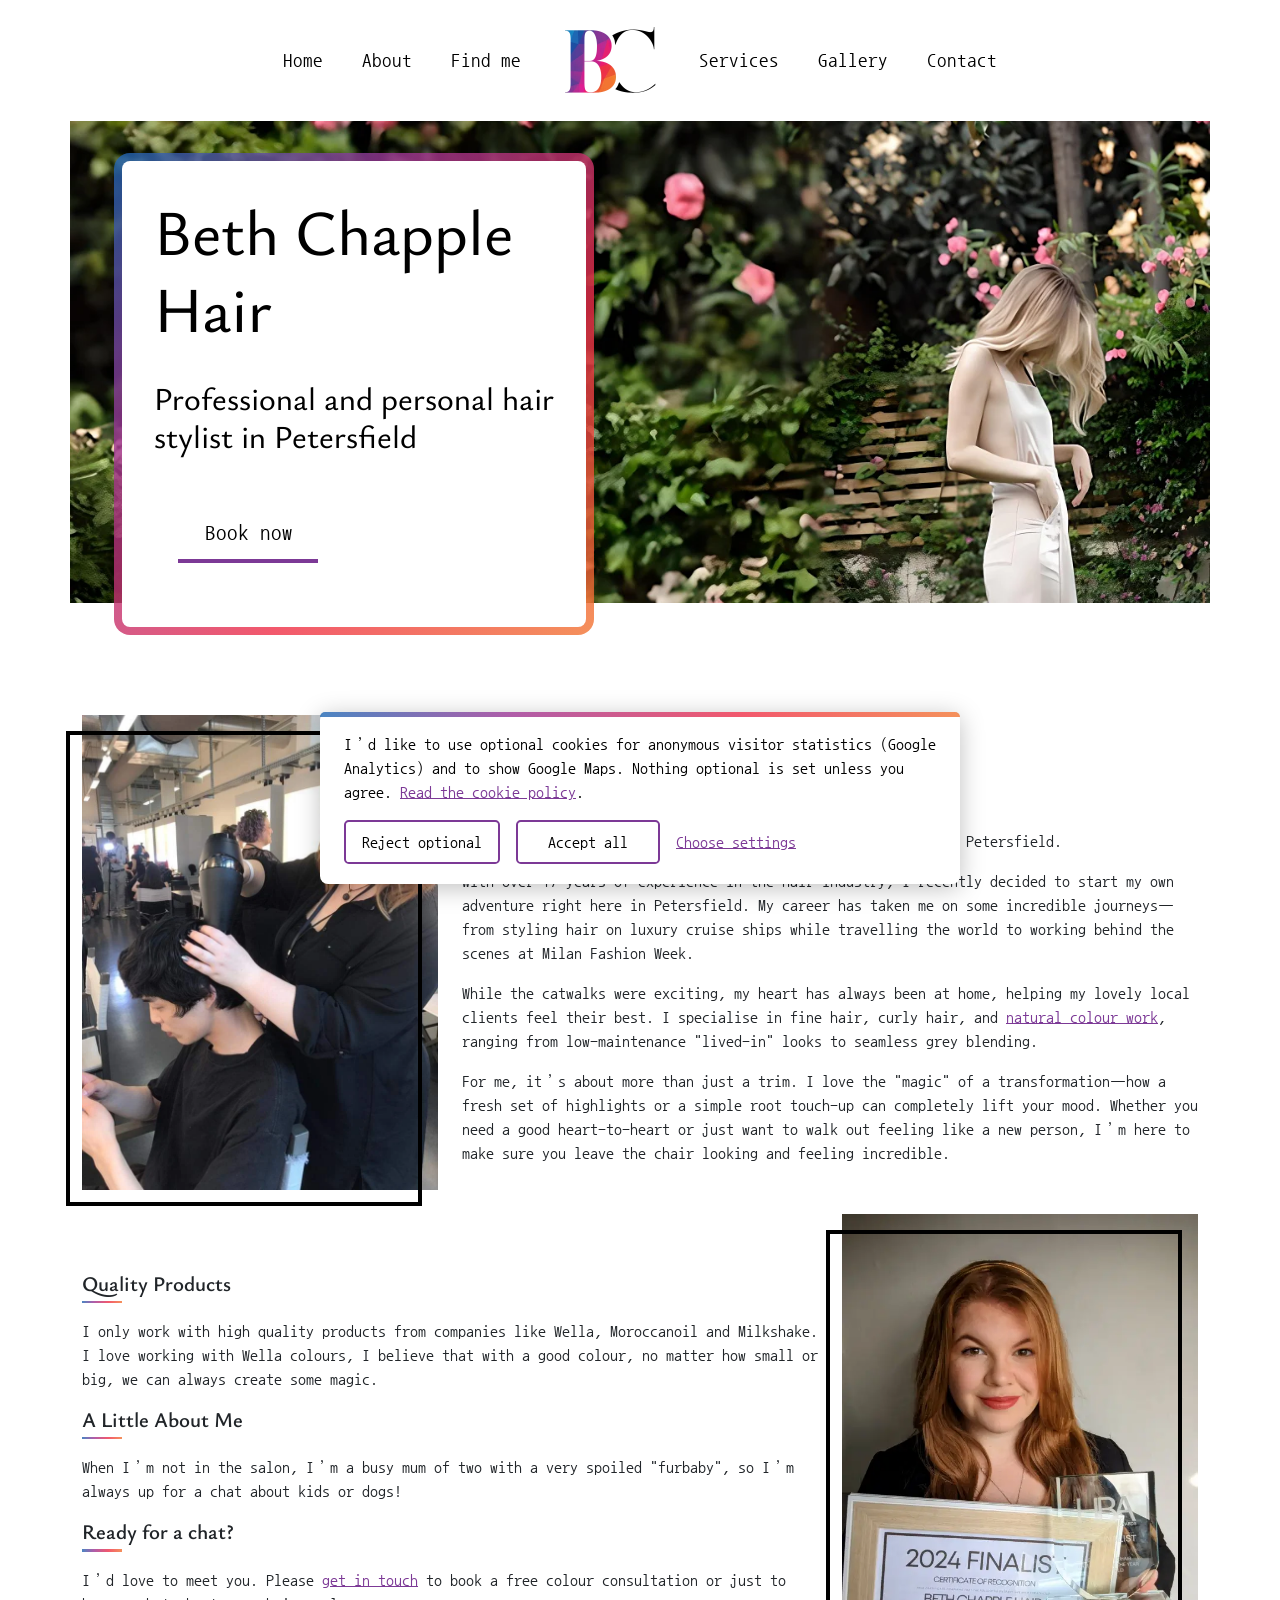
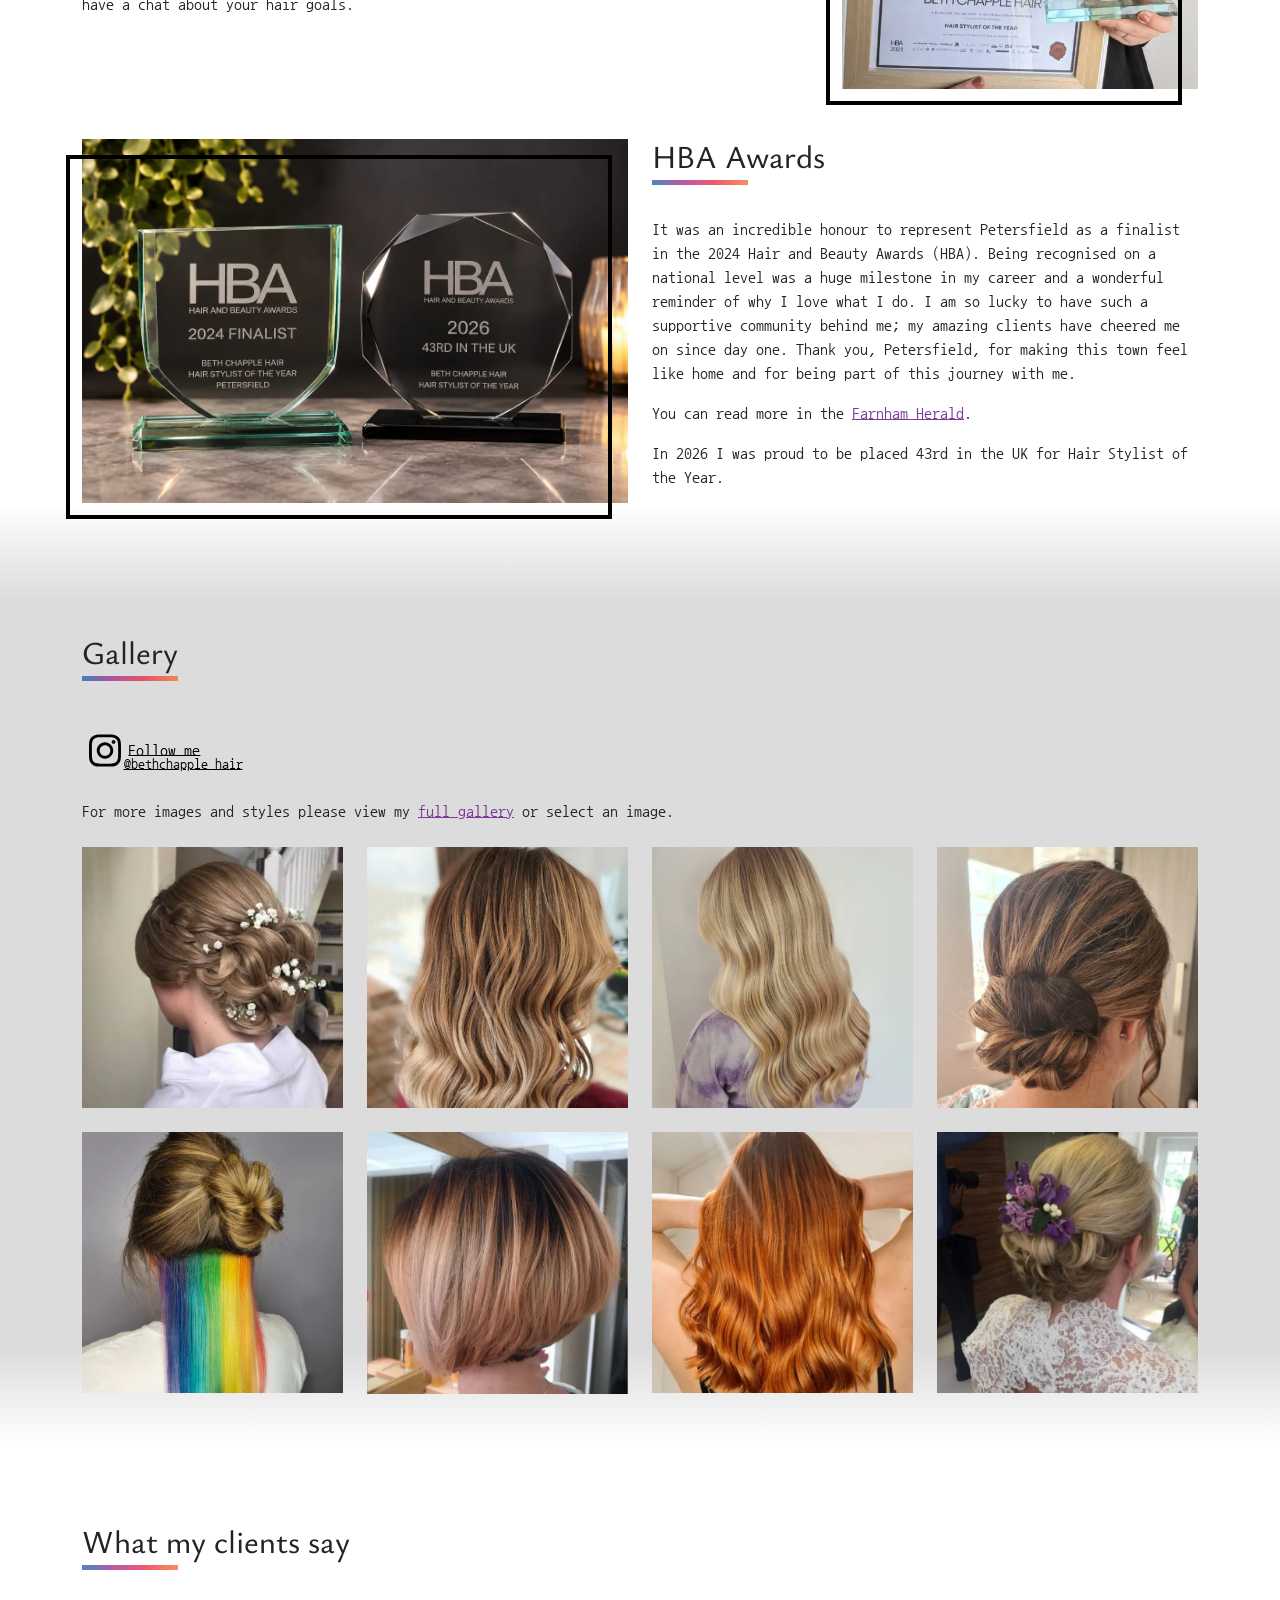
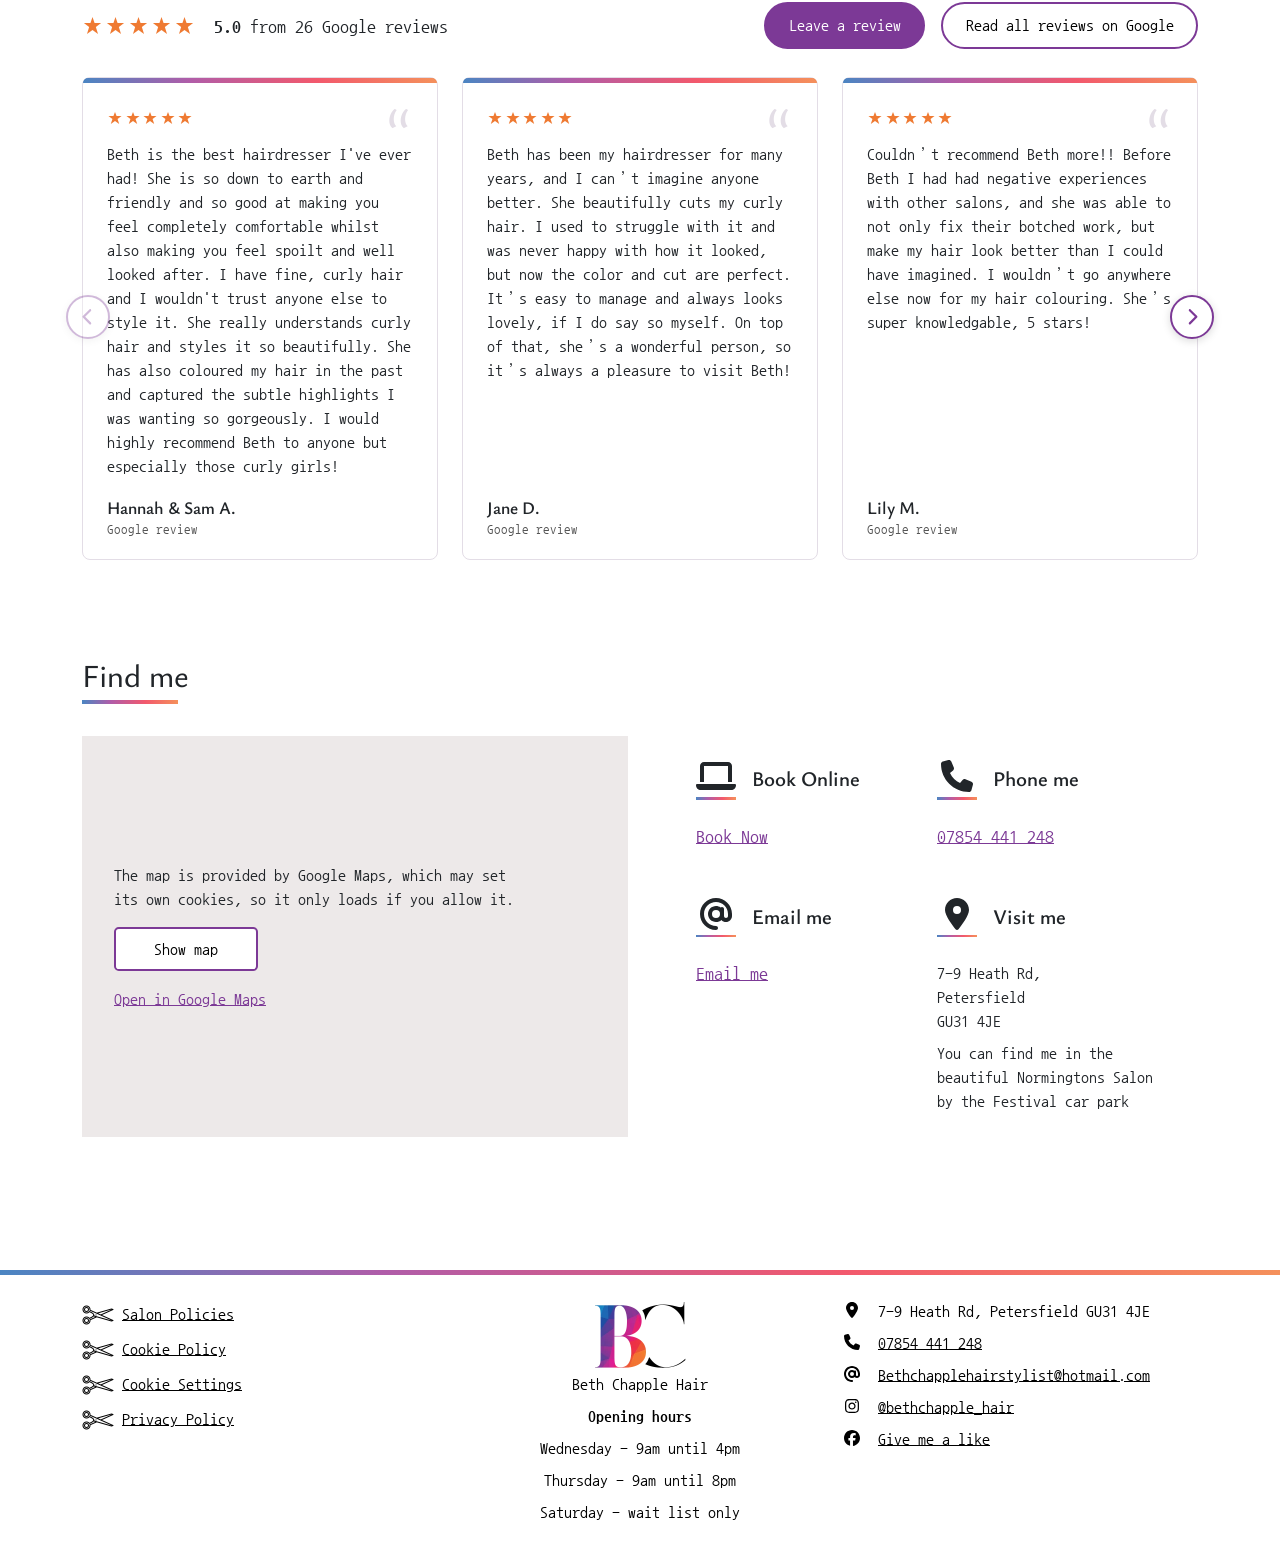
==== commit 47c74174: "reviews section added" ====
--- a/index.html
+++ b/index.html
@@ -39,7 +39,7 @@
       integrity="sha384-rbsA2VBKQhggwzxH7pPCaAqO46MgnOM80zW1RWuH61DGLwZJEdK2Kadq2F9CUG65"
       crossorigin="anonymous"
     />
-    <link rel="stylesheet" href="sass/main.css?v=4" />
+    <link rel="stylesheet" href="sass/main.css?v=6" />
     <link rel="preload" as="image" href="img/BannerImage.webp" media="(min-width: 426px)" fetchpriority="high" />
     <script type="application/ld+json">
       {
@@ -528,6 +528,63 @@
           </div>
         </div>
       </div>
+      <section id="Reviews" class="container spacer" aria-labelledby="reviewsHeading">
+        <h2 id="reviewsHeading">What my clients say</h2>
+        <div class="reviewsHeader">
+          <p class="reviewsSummary">
+            <span class="stars" aria-hidden="true">★★★★★</span>
+            <!-- Update by hand when the Google rating or count changes -->
+            <strong>5.0</strong> from 26 Google reviews
+          </p>
+          <div class="reviewsActions">
+            <!-- TODO: replace with Beth's own review link from her Google Business Profile ("Ask for reviews") -->
+            <a class="reviewBtn reviewBtn--primary" href="https://www.google.com/search?q=beth+chapple+hair+stylist" target="_blank" rel="noopener">Leave a review</a>
+            <a class="reviewBtn" href="https://share.google/cO5Qji3xQ9lu0HvOi" target="_blank" rel="noopener">Read all reviews on Google</a>
+          </div>
+        </div>
+        <!-- Reviews copied from Google. Keep the text exactly as written; show first name + initial only. -->
+        <div class="reviewsCarousel">
+          <button type="button" class="carouselBtn carouselBtn--prev" aria-label="Previous reviews" aria-controls="reviewsTrack" hidden><svg class="icon" aria-hidden="true" focusable="false"><use href="img/icons/sprite.svg?v=1#i-prev"></use></svg></button>
+          <button type="button" class="carouselBtn carouselBtn--next" aria-label="Next reviews" aria-controls="reviewsTrack" hidden><svg class="icon" aria-hidden="true" focusable="false"><use href="img/icons/sprite.svg?v=1#i-next"></use></svg></button>
+          <div class="reviews" id="reviewsTrack" role="region" aria-label="Client reviews" tabindex="0">
+            <figure class="reviewCard">
+              <p class="reviewCard__stars"><span aria-hidden="true">★★★★★</span><span class="visually-hidden">5 out of 5 stars</span></p>
+              <blockquote class="reviewCard__quote"><p>Beth is the best hairdresser I've ever had! She is so down to earth and friendly and so good at making you feel completely comfortable whilst also making you feel spoilt and well looked after. I have fine, curly hair and I wouldn't trust anyone else to style it. She really understands curly hair and styles it so beautifully. She has also coloured my hair in the past and captured the subtle highlights I was wanting so gorgeously. I would highly recommend Beth to anyone but especially those curly girls!</p></blockquote>
+              <figcaption class="reviewCard__name">Hannah &amp; Sam A. <span>Google review</span></figcaption>
+            </figure>
+            <figure class="reviewCard">
+              <p class="reviewCard__stars"><span aria-hidden="true">★★★★★</span><span class="visually-hidden">5 out of 5 stars</span></p>
+              <blockquote class="reviewCard__quote"><p>Beth has been my hairdresser for many years, and I can’t imagine anyone better. She beautifully cuts my curly hair. I used to struggle with it and was never happy with how it looked, but now the color and cut are perfect. It’s easy to manage and always looks lovely, if I do say so myself. On top of that, she’s a wonderful person, so it’s always a pleasure to visit Beth!</p></blockquote>
+              <figcaption class="reviewCard__name">Jane D. <span>Google review</span></figcaption>
+            </figure>
+            <figure class="reviewCard">
+              <p class="reviewCard__stars"><span aria-hidden="true">★★★★★</span><span class="visually-hidden">5 out of 5 stars</span></p>
+              <blockquote class="reviewCard__quote"><p>Couldn’t recommend Beth more!! Before Beth I had had negative experiences with other salons, and she was able to not only fix their botched work, but make my hair look better than I could have imagined. I wouldn’t go anywhere else now for my hair colouring. She’s super knowledgable, 5 stars!</p></blockquote>
+              <figcaption class="reviewCard__name">Lily M. <span>Google review</span></figcaption>
+            </figure>
+            <figure class="reviewCard">
+              <p class="reviewCard__stars"><span aria-hidden="true">★★★★★</span><span class="visually-hidden">5 out of 5 stars</span></p>
+              <blockquote class="reviewCard__quote"><p>I went into the salon for my appointment with Beth, my hair hidden under a hat and came out showing off a brilliant hairstyle and feeling a million dollars! Beth has broad technical knowledge and pays great attention to detail. She sets herself a high standard which she achieves consistently - 5 Star review. !</p></blockquote>
+              <figcaption class="reviewCard__name">Pauline H. <span>Google review</span></figcaption>
+            </figure>
+            <figure class="reviewCard">
+              <p class="reviewCard__stars"><span aria-hidden="true">★★★★★</span><span class="visually-hidden">5 out of 5 stars</span></p>
+              <blockquote class="reviewCard__quote"><p>I came across Beth a few years ago and haven’t looked back since. She is just brilliant and I trust her 100%. Cut and or colour I walk out happy. Beth is also such a fun person and if she wasn’t’ a hairdresser she could have a career as a stand up comedian.</p></blockquote>
+              <figcaption class="reviewCard__name">Maj-Britt K. <span>Google review</span></figcaption>
+            </figure>
+            <figure class="reviewCard">
+              <p class="reviewCard__stars"><span aria-hidden="true">★★★★★</span><span class="visually-hidden">5 out of 5 stars</span></p>
+              <blockquote class="reviewCard__quote"><p>Beth is a recent national hair &amp; beauty awards finalist, so you know her cut and colour is going to be exceptional. This, combined with her warm welcoming personalty and her ability to understand exactly what you want, makes every visit five star.</p></blockquote>
+              <figcaption class="reviewCard__name">Tobiah T. <span>Google review</span></figcaption>
+            </figure>
+            <figure class="reviewCard">
+              <p class="reviewCard__stars"><span aria-hidden="true">★★★★★</span><span class="visually-hidden">5 out of 5 stars</span></p>
+              <blockquote class="reviewCard__quote"><p>I have followed Beth throughout her career as I trust her completely with my hair. No fuss and such a lovely person. Don’t ever move too far away!!</p></blockquote>
+              <figcaption class="reviewCard__name">Kate G. <span>Google review</span></figcaption>
+            </figure>
+          </div>
+        </div>
+      </section>
       <div id="Contact" class="container spacer">
         <div class="row">
           <h2>Find me</h2>
@@ -668,5 +725,6 @@
       crossorigin="anonymous"
       defer
     ></script>
+    <script src="scripts/reviews.js?v=1" defer></script>
   </body>
 </html>
--- a/sass/main.css
+++ b/sass/main.css
@@ -316,6 +316,189 @@
 
 .galleryIntro {
   margin-top: 2rem;
+}
+
+/* Reviews (home page): scroll-snap carousel. 1 card + peek on mobile, 2 on tablet, 3 on desktop.
+   Arrow buttons are shown by scripts/reviews.js (tablet and up). */
+.reviewsHeader {
+  display: flex;
+  flex-wrap: wrap;
+  align-items: center;
+  justify-content: space-between;
+  gap: 1rem 2rem;
+  margin-bottom: 1.5rem;
+}
+.reviewsSummary {
+  margin: 0;
+  font-size: 1.1rem;
+}
+.reviewsCarousel {
+  position: relative;
+}
+.stars,
+.reviewCard__stars {
+  color: #ef7a32;
+  letter-spacing: 0.1em;
+}
+.reviewsSummary .stars {
+  margin-right: 0.5rem;
+  font-size: 1.3rem;
+}
+.reviews {
+  display: flex;
+  gap: 1rem;
+  overflow-x: auto;
+  scroll-snap-type: x mandatory;
+  scroll-padding: 0 0.25rem;
+  padding: 0.25rem 0.25rem 1rem;
+  margin: 0 -0.25rem;
+}
+.reviews:focus-visible {
+  outline: 3px solid #7c3996;
+  outline-offset: 2px;
+}
+.reviewCard {
+  position: relative;
+  display: flex;
+  flex-direction: column;
+  flex: 0 0 85%;
+  scroll-snap-align: start;
+  margin: 0;
+  padding: 1.75rem 1.5rem 1.25rem;
+  background: #fff;
+  border: 1px solid #e3dde6;
+  border-radius: 0.5rem;
+}
+.reviewCard::before {
+  content: "";
+  position: absolute;
+  top: 0;
+  left: 0;
+  right: 0;
+  height: 0.3rem;
+  border-radius: 0.5rem 0.5rem 0 0;
+  background: linear-gradient(to right, rgba(30, 103, 179, 0.8) 0%, rgba(156, 52, 147, 0.8) 30%, rgba(239, 47, 72, 0.8) 66%, rgba(242, 117, 50, 0.8) 100%);
+}
+.reviewCard__stars {
+  margin-bottom: 0.75rem;
+}
+.reviewCard__quote {
+  position: relative;
+  margin: 0 0 1rem;
+}
+.reviewCard__quote::before {
+  content: "\201C";
+  position: absolute;
+  top: -2.9rem;
+  right: 0;
+  font-family: "Ysabeau Office", sans-serif;
+  font-size: 4rem;
+  line-height: 1;
+  color: #e3dde6;
+}
+.reviewCard__quote p {
+  position: relative;
+  margin: 0;
+}
+.reviewCard__name {
+  margin-top: auto;
+  font-family: "Ysabeau Office", sans-serif;
+  font-size: 1.1rem;
+  font-weight: 600;
+}
+.reviewCard__name span {
+  display: block;
+  font-family: "Nanum Gothic Coding", monospace;
+  font-size: 0.8rem;
+  font-weight: normal;
+  color: #555;
+}
+@media screen and (min-width: 768px) {
+  .reviews {
+    gap: 1.5rem;
+  }
+  .reviewCard {
+    flex-basis: calc((100% - 1.5rem) / 2);
+  }
+}
+@media screen and (min-width: 1200px) {
+  .reviewCard {
+    flex-basis: calc((100% - 3rem) / 3);
+  }
+}
+.carouselBtn {
+  position: absolute;
+  top: 50%;
+  z-index: 2;
+  display: flex;
+  align-items: center;
+  justify-content: center;
+  width: 2.75rem;
+  height: 2.75rem;
+  margin-top: -1.875rem;
+  padding: 0;
+  border: 2px solid #7c3996;
+  border-radius: 50%;
+  background: #fff;
+  color: #7c3996;
+  box-shadow: 0 2px 8px rgba(0, 0, 0, 0.15);
+  cursor: pointer;
+}
+.carouselBtn[hidden] {
+  display: none;
+}
+.carouselBtn--prev {
+  left: -1rem;
+}
+.carouselBtn--next {
+  right: -1rem;
+}
+.carouselBtn:hover,
+.carouselBtn:focus-visible {
+  background: #7c3996;
+  color: #fff;
+}
+.carouselBtn[aria-disabled="true"] {
+  opacity: 0.35;
+  cursor: default;
+  background: #fff;
+  color: #7c3996;
+}
+.carouselBtn .icon {
+  font-size: 1.1rem;
+}
+
+.reviewsActions {
+  display: flex;
+  flex-wrap: wrap;
+  gap: 0.75rem 1rem;
+}
+.reviewBtn {
+  display: inline-block;
+  padding: 0.6rem 1.4rem;
+  border: 2px solid #7c3996;
+  border-radius: 2rem;
+  background: #fff;
+  color: #000;
+  text-decoration: none;
+}
+.reviewBtn:visited {
+  color: #000;
+}
+.reviewBtn:hover,
+.reviewBtn:focus-visible {
+  background: #f3ebf6;
+  color: #000;
+}
+.reviewBtn--primary,
+.reviewBtn--primary:visited {
+  background: #7c3996;
+  color: #fff;
+}
+.reviewBtn--primary:hover,
+.reviewBtn--primary:focus-visible {
+  background: #5f2a74;
+  color: #fff;
 }
 
 #Contact iframe {
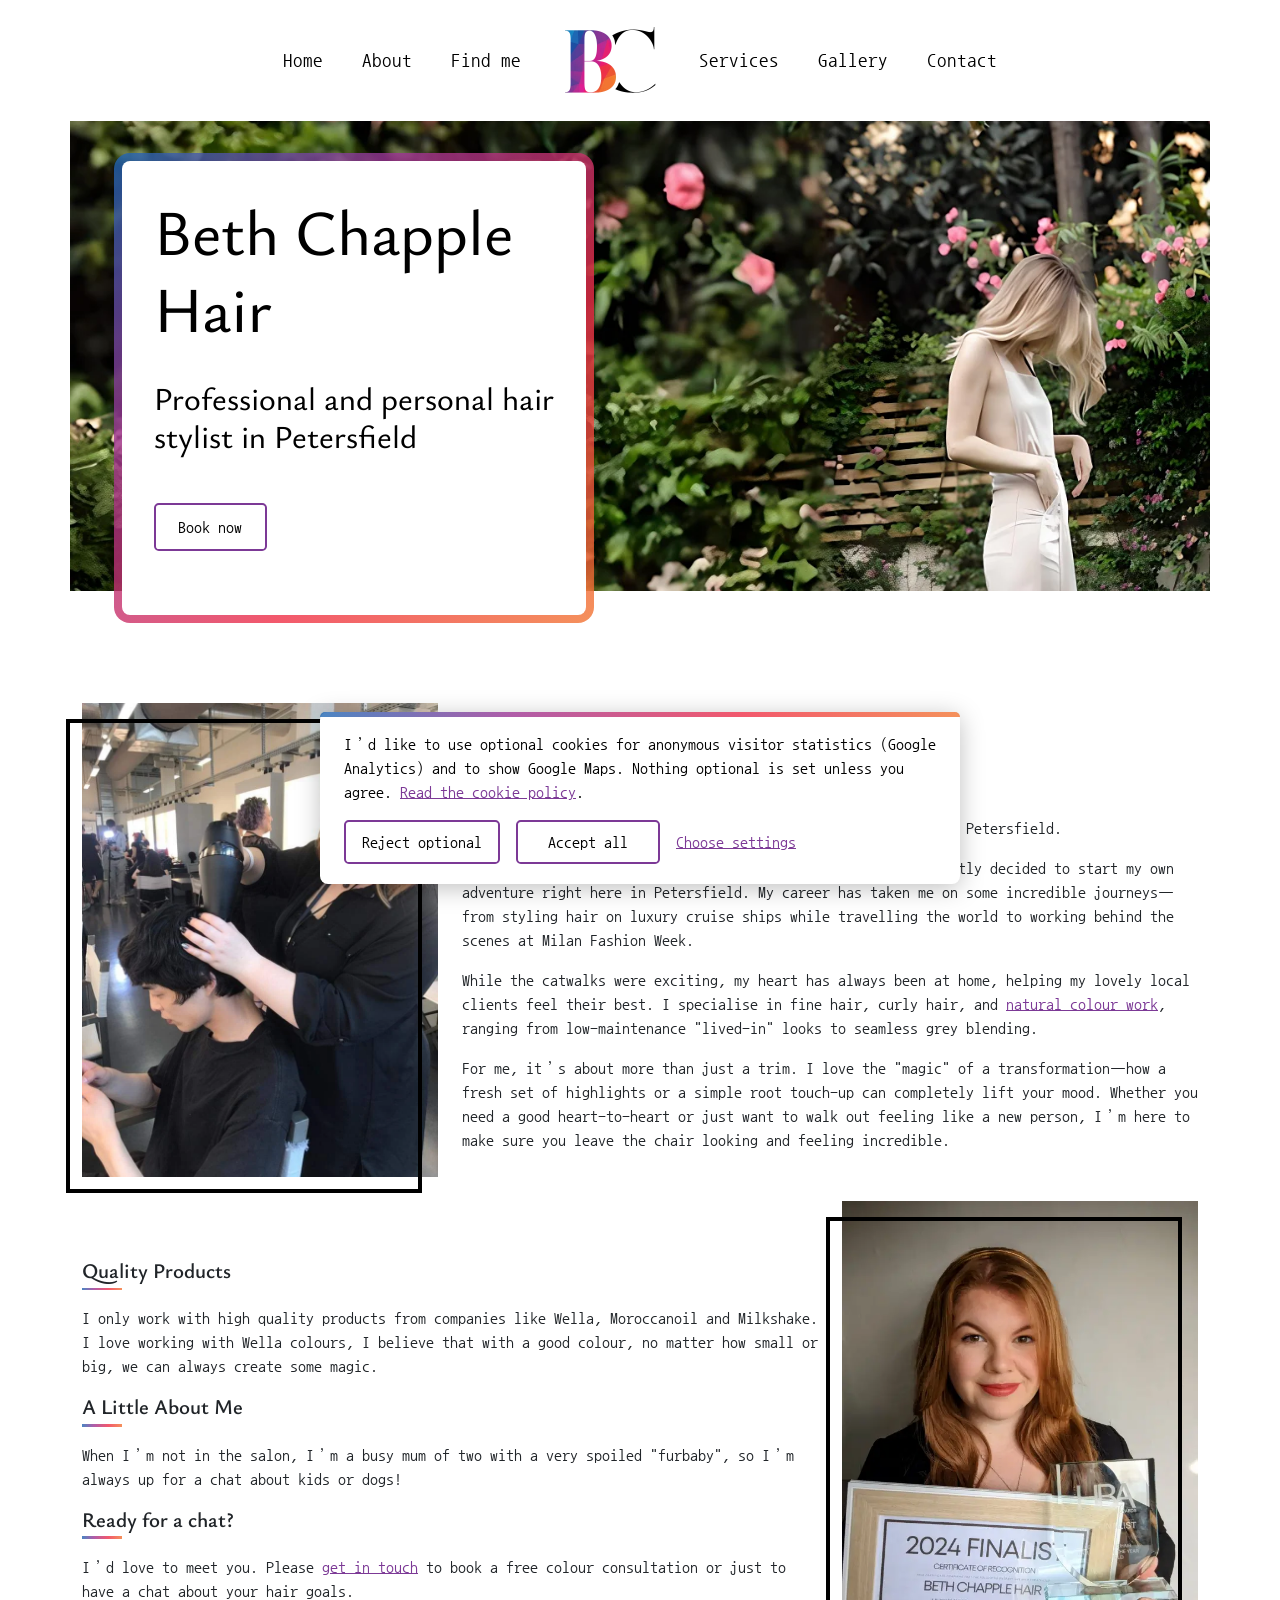
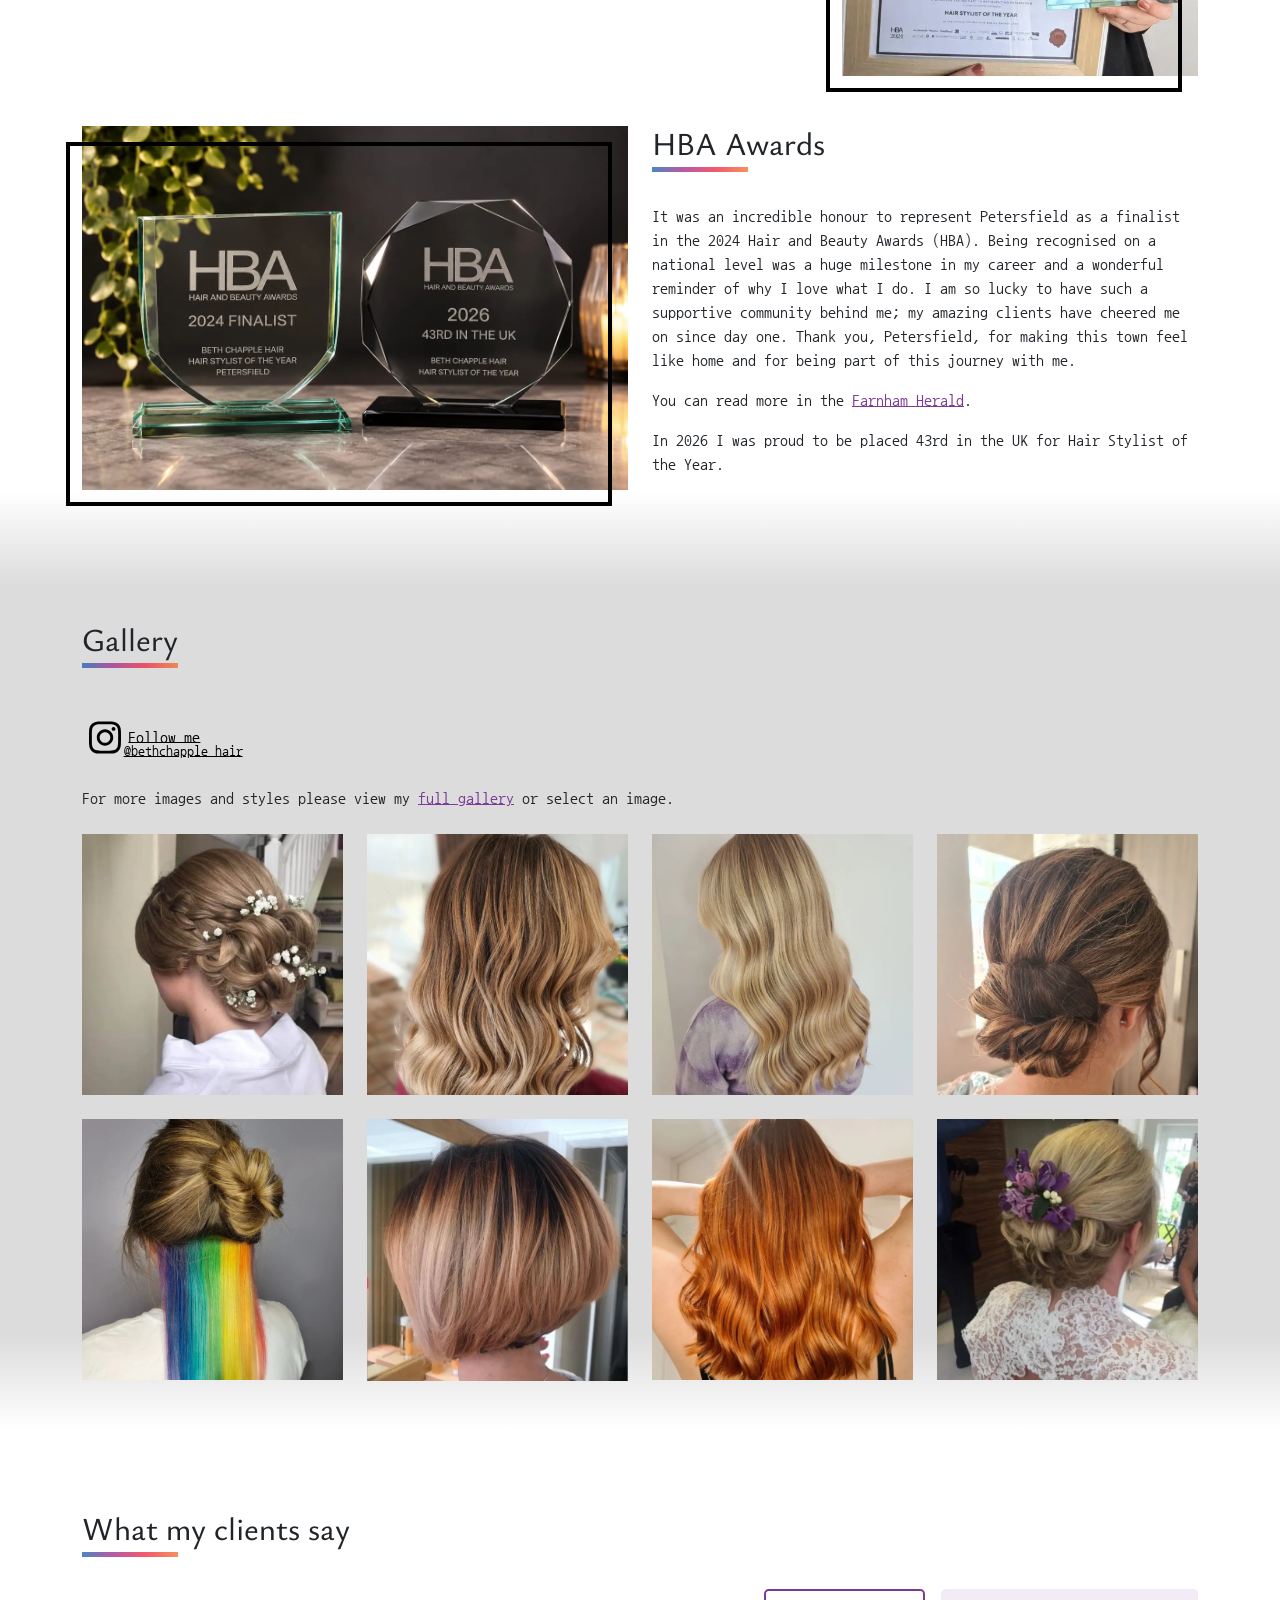
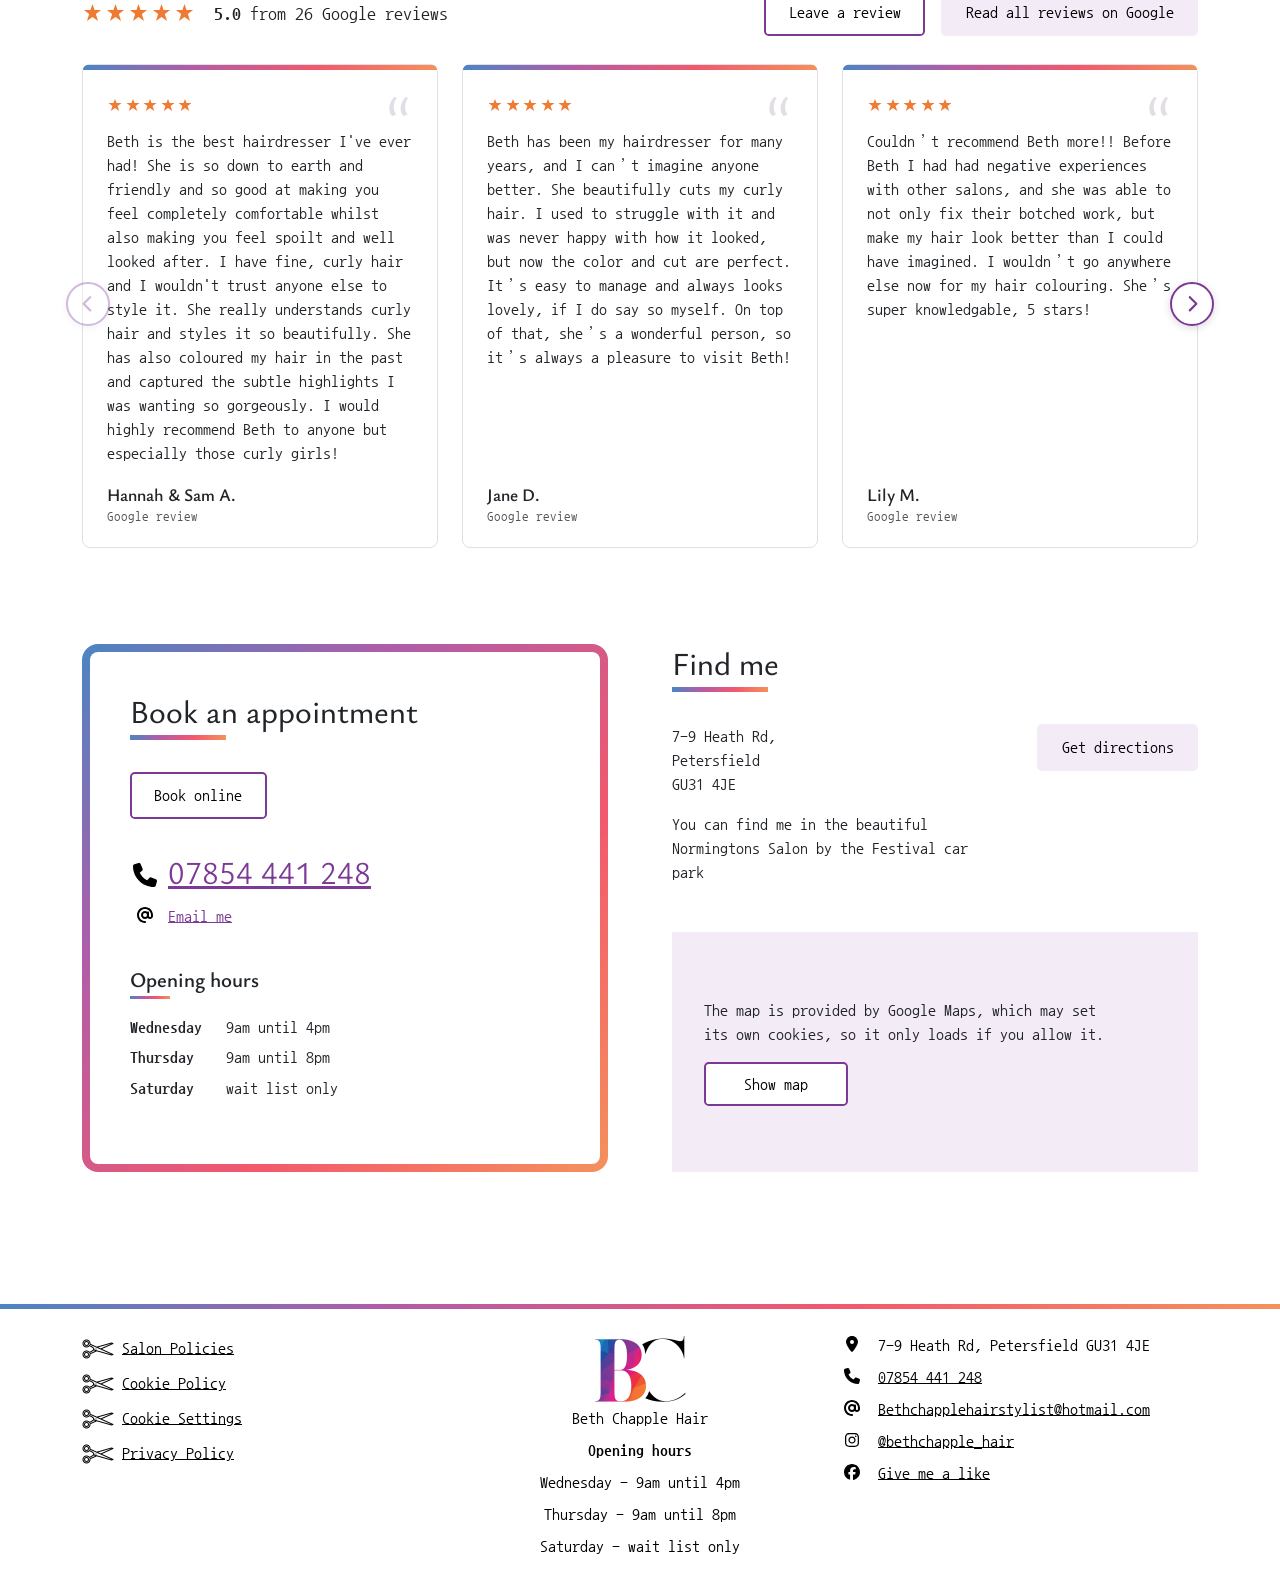
==== commit 2ac7f99c: "refactor: update CSS version and unify button styles across multiple pages; redesign contact section" ====
--- a/index.html
+++ b/index.html
@@ -39,7 +39,7 @@
       integrity="sha384-rbsA2VBKQhggwzxH7pPCaAqO46MgnOM80zW1RWuH61DGLwZJEdK2Kadq2F9CUG65"
       crossorigin="anonymous"
     />
-    <link rel="stylesheet" href="sass/main.css?v=6" />
+    <link rel="stylesheet" href="sass/main.css?v=7" />
     <link rel="preload" as="image" href="img/BannerImage.webp" media="(min-width: 426px)" fetchpriority="high" />
     <script type="application/ld+json">
       {
@@ -319,7 +319,7 @@
     </script>
 
     <!-- Cookie consent: loads Google Analytics only after the visitor opts in -->
-    <script src="scripts/consent.js?v=2" defer></script>
+    <script src="scripts/consent.js?v=5" defer></script>
   </head>
   <body>
     <!-- Nav Start -->
@@ -349,7 +349,7 @@
               <a class="nav-link" href="#About">About</a>
             </li>
             <li class="nav-item">
-              <a class="nav-link" href="#Contact">Find me</a>
+              <a class="nav-link" href="#FindMe">Find me</a>
             </li>
             <li class="nav-item d-none d-md-block">
               <a class="navbar-brand" href="./">
@@ -379,11 +379,8 @@
               <div class="gradientBox flex-child">
                 <h1>Beth Chapple Hair</h1>
                 <h2>Professional and personal hair stylist in Petersfield</h2>
-                <div class="svg-wrapper buttonWrapper">
-                  <a class="drawBtn" href="https://bookings.gettimely.com/bethchapplehair/book" target="_blank" rel="noopener">
-                    <svg height="60" width="190" aria-hidden="true" focusable="false"><rect class="shape" height="60" width="190" /></svg>
-                    <span>Book now</span>
-                  </a>
+                <div class="buttonWrapper">
+                  <a class="siteBtn" href="https://bookings.gettimely.com/bethchapplehair/book" target="_blank" rel="noopener">Book now</a>
                 </div>
               </div>
             </div>
@@ -538,8 +535,8 @@
           </p>
           <div class="reviewsActions">
             <!-- TODO: replace with Beth's own review link from her Google Business Profile ("Ask for reviews") -->
-            <a class="reviewBtn reviewBtn--primary" href="https://www.google.com/search?q=beth+chapple+hair+stylist" target="_blank" rel="noopener">Leave a review</a>
-            <a class="reviewBtn" href="https://share.google/cO5Qji3xQ9lu0HvOi" target="_blank" rel="noopener">Read all reviews on Google</a>
+            <a class="siteBtn" href="https://www.google.com/search?q=beth+chapple+hair+stylist" target="_blank" rel="noopener">Leave a review</a>
+            <a class="siteBtn siteBtn--secondary" href="https://share.google/cO5Qji3xQ9lu0HvOi" target="_blank" rel="noopener">Read all reviews on Google</a>
           </div>
         </div>
         <!-- Reviews copied from Google. Keep the text exactly as written; show first name + initial only. -->
@@ -585,79 +582,53 @@
           </div>
         </div>
       </section>
-      <div id="Contact" class="container spacer">
-        <div class="row">
+      <section id="Contact" class="container spacer contact" aria-labelledby="bookHeading">
+        <div class="contactPanel">
+          <div>
+            <h2 id="bookHeading">Book an appointment</h2>
+            <a class="siteBtn" href="https://bookings.gettimely.com/bethchapplehair/book" target="_blank" rel="noopener">Book online</a>
+            <ul class="contactPanel__links">
+              <li><a class="contactPanel__phone" href="tel:+447854441248"><svg class="icon" aria-hidden="true" focusable="false"><use href="img/icons/sprite.svg?v=1#i-phone"></use></svg><span class="visually-hidden">Phone me: </span>07854 441 248</a></li>
+              <li><a href="mailto:Bethchapplehairstylist@hotmail.com"><svg class="icon" aria-hidden="true" focusable="false"><use href="img/icons/sprite.svg?v=1#i-at"></use></svg>Email me</a></li>
+            </ul>
+          </div>
+          <div>
+            <h3>Opening hours</h3>
+            <dl class="contactHours">
+              <dt>Wednesday</dt><dd>9am until 4pm</dd>
+              <dt>Thursday</dt><dd>9am until 8pm</dd>
+              <dt>Saturday</dt><dd>wait list only</dd>
+            </dl>
+          </div>
+        </div>
+        <div id="FindMe" class="contactFind">
           <h2>Find me</h2>
-          <div class="col-sm-12 col-md-6">
-
-            <div class="mapConsent" data-map-consent>
-              <iframe
-                data-src="https://www.google.com/maps/embed?pb=!1m14!1m8!1m3!1d10042.740914520462!2d-0.9339791!3d51.0034886!3m2!1i1024!2i768!4f13.1!3m3!1m2!1s0x487447318721c7ef%3A0x53a46f1a88b32a72!2sNORMINGTONS%20HAIR%20%26%20BEAUTY!5e0!3m2!1sen!2suk!4v1683996529690!5m2!1sen!2suk"
-                title="Map showing Normingtons Salon, 7-9 Heath Road, Petersfield"
-                style="border: 0"
-                allowfullscreen
-                loading="lazy"
-                referrerpolicy="no-referrer-when-downgrade"
-                hidden
-              ></iframe>
-              <div class="mapPlaceholder">
-                <p>
-                  The map is provided by Google Maps, which may set its own
-                  cookies, so it only loads if you allow it.
-                </p>
-                <button type="button" class="consentBtn" data-map-load>Show map</button>
-                <p class="mt-3 mb-0">
-                  <a href="https://www.google.com/maps/search/?api=1&amp;query=Normingtons+Hair+%26+Beauty+Petersfield+GU31+4JE" target="_blank" rel="noopener">Open in Google Maps</a>
-                </p>
-              </div>
-            </div>
-          </div>
-          <div class="col-sm-12 col-md-6">
-            <div class="nonFormContact">
-              <div class="container">
-                <div class="row">
-                  <div class="col-sm-12 col-lg-6">
-                    <div class="online contactDetail">
-                      <h3><svg class="icon" aria-hidden="true" focusable="false"><use href="img/icons/sprite.svg?v=1#i-laptop"></use></svg>Book Online</h3>
-                      <br>
-                      <a href="https://bookings.gettimely.com/bethchapplehair/book" target="_blank" rel="noopener">Book Now</a>
-                    </div>
-                  </div>
-                  <div class="col-sm-12 col-lg-6">
-                    <div class="phone contactDetail">
-                      <h3><svg class="icon" aria-hidden="true" focusable="false"><use href="img/icons/sprite.svg?v=1#i-phone"></use></svg>Phone me</h3>
-                      <br /><a href="tel:+447854441248">07854 441 248</a>
-                    </div>
-                  </div>
-                  <div class="col-sm-12 col-lg-6">
-                    <div class="email contactDetail">
-                      <h3><svg class="icon" aria-hidden="true" focusable="false"><use href="img/icons/sprite.svg?v=1#i-at"></use></svg>Email me</h3>
-                      <br />
-                      <a href="mailto:Bethchapplehairstylist@hotmail.com">
-                        Email me
-                      </a>
-                    </div>
-                  </div>
-                  <div class="col-sm-12 col-lg-6">
-                    <div class="location contactDetail">
-
-                <h3><svg class="icon" aria-hidden="true" focusable="false"><use href="img/icons/sprite.svg?v=1#i-location"></use></svg>Visit me</h3>
-                <br />
-                <address class="mb-0">7-9 Heath Rd,<br />Petersfield<br />GU31 4JE</address>
-                <p class="mt-2">
-                  You can find me in the beautiful Normingtons Salon by the
-                  Festival car park
-                </p>
-              </div>
-                  </div>
-                </div>
-              </div>
-
-            </div>
-          </div>
-
-        </div>
-      </div>
+          <div class="contactFind__details">
+            <div>
+              <address>7-9 Heath Rd,<br />Petersfield<br />GU31 4JE</address>
+              <p>You can find me in the beautiful Normingtons Salon by the Festival car park</p>
+            </div>
+            <a class="siteBtn siteBtn--secondary" href="https://www.google.com/maps/dir/?api=1&amp;destination=Normingtons+Hair+%26+Beauty+Petersfield+GU31+4JE" target="_blank" rel="noopener">Get directions</a>
+          </div>
+          <div class="mapConsent" data-map-consent>
+            <iframe
+              data-src="https://www.google.com/maps/embed?pb=!1m14!1m8!1m3!1d10042.740914520462!2d-0.9339791!3d51.0034886!3m2!1i1024!2i768!4f13.1!3m3!1m2!1s0x487447318721c7ef%3A0x53a46f1a88b32a72!2sNORMINGTONS%20HAIR%20%26%20BEAUTY!5e0!3m2!1sen!2suk!4v1683996529690!5m2!1sen!2suk"
+              title="Map showing Normingtons Salon, 7-9 Heath Road, Petersfield"
+              allowfullscreen
+              loading="lazy"
+              referrerpolicy="no-referrer-when-downgrade"
+              hidden
+            ></iframe>
+            <div class="mapPlaceholder">
+              <p>
+                The map is provided by Google Maps, which may set its own
+                cookies, so it only loads if you allow it.
+              </p>
+              <button type="button" class="consentBtn" data-map-load>Show map</button>
+            </div>
+          </div>
+        </div>
+      </section>
     </main>
 
     <footer>
@@ -725,6 +696,6 @@
       crossorigin="anonymous"
       defer
     ></script>
-    <script src="scripts/reviews.js?v=1" defer></script>
+    <script src="scripts/reviews.js?v=2" defer></script>
   </body>
 </html>
--- a/sass/main.css
+++ b/sass/main.css
@@ -216,59 +216,8 @@
   padding: 0.5rem 1rem;
 }
 
-.svg-wrapper {
-  position: relative;
-  width: 190px;
-}
-
 .buttonWrapper {
-  margin-top: 1rem;
-  text-align: center;
-}
-
-.shape {
-  stroke-dasharray: 140 540;
-  stroke-dashoffset: -276;
-  stroke-width: 8px;
-  fill: transparent;
-  stroke: #7c3996;
-  border-bottom: 5px solid black;
-  transition: stroke-width 1s, stroke-dashoffset 1s, stroke-dasharray 1s;
-}
-
-/* Animated outline button: <a class="drawBtn"><svg><rect class="shape"/></svg><span>Label</span></a> */
-.drawBtn {
-  position: relative;
-  display: block;
-  width: 190px;
-  height: 60px;
-  line-height: 60px;
-  margin-bottom: 2rem;
-  text-align: center;
-  font-size: 1.3rem;
-  color: #000;
-  text-decoration: none;
-}
-.drawBtn:visited,
-.drawBtn:hover,
-.drawBtn:active {
-  color: #000;
-  text-decoration: none;
-}
-.drawBtn svg {
-  position: absolute;
-  top: 0;
-  left: 0;
-  pointer-events: none;
-}
-.drawBtn span {
-  position: relative;
-}
-.drawBtn:hover .shape,
-.drawBtn:focus-visible .shape {
-  stroke-width: 2px;
-  stroke-dashoffset: 0;
-  stroke-dasharray: 760;
+  margin: 1rem 0 2rem;
 }
 
 .navbar {
@@ -470,64 +419,125 @@
 
 .reviewsActions {
   display: flex;
+  align-items: center;
   flex-wrap: wrap;
   gap: 0.75rem 1rem;
 }
-.reviewBtn {
+/* Site buttons: purple frame = main action, soft purple fill = secondary */
+.siteBtn {
   display: inline-block;
   padding: 0.6rem 1.4rem;
   border: 2px solid #7c3996;
-  border-radius: 2rem;
+  border-radius: 0.3rem;
   background: #fff;
   color: #000;
+  text-align: center;
   text-decoration: none;
 }
-.reviewBtn:visited {
-  color: #000;
-}
-.reviewBtn:hover,
-.reviewBtn:focus-visible {
-  background: #f3ebf6;
-  color: #000;
-}
-.reviewBtn--primary,
-.reviewBtn--primary:visited {
+.siteBtn:visited {
+  color: #000;
+}
+.siteBtn:hover,
+.siteBtn:active {
   background: #7c3996;
   color: #fff;
 }
-.reviewBtn--primary:hover,
-.reviewBtn--primary:focus-visible {
-  background: #5f2a74;
-  color: #fff;
-}
-
-#Contact iframe {
-  height: 100%;
-  width: 100%;
-}
-
-.nonFormContact {
-  padding: 0 2rem;
-}
-@media screen and (max-width: 768px) {
-  .nonFormContact {
-    padding: 1rem 0;
-  }
-}
-.nonFormContact .contactDetail {
-  margin: 1.5rem 0;
-}
-.nonFormContact .contactDetail h3 {
-  margin-bottom: 0.01rem !important;
-}
-.nonFormContact .contactDetail h3 .icon {
-  font-size: 2rem;
-  margin-right: 1rem;
-  vertical-align: -0.35rem;
-}
-
-.nonFormContact a {
-  font-size: 1.1rem;
+.siteBtn--secondary {
+  border-color: #f3ebf6;
+  background: #f3ebf6;
+}
+.siteBtn--secondary:hover,
+.siteBtn--secondary:active {
+  border-color: #e3d3ea;
+  background: #e3d3ea;
+  color: #000;
+}
+.siteBtn:focus-visible {
+  outline: 3px solid #000;
+  outline-offset: 3px;
+}
+
+/* Home page: booking panel + find me / map */
+.contact {
+  display: grid;
+  grid-template-columns: minmax(0, 1fr);
+  gap: 3rem;
+}
+.contact,
+.contactFind {
+  scroll-margin-top: 10rem; /* clears the sticky nav */
+}
+.contactPanel {
+  padding: 2rem 1.5rem;
+  border: 8px solid transparent;
+  border-radius: 1em;
+  background:
+    linear-gradient(#fff, #fff) padding-box,
+    linear-gradient(135deg, rgba(30, 103, 179, 0.8) 0%, rgba(156, 52, 147, 0.8) 30%, rgba(239, 47, 72, 0.8) 66%, rgba(242, 117, 50, 0.8) 100%) border-box;
+}
+.contactPanel__links {
+  margin: 1.75rem 0 2rem;
+  padding: 0;
+  list-style: none;
+}
+.contactPanel__links a {
+  display: inline-block;
+  padding: 0.4rem 0;
+}
+.contactPanel__links .icon {
+  width: 1.875rem;
+  margin-right: 0.5rem;
+  color: #000;
+}
+.contactPanel__links .contactPanel__phone {
+  font-family: "Ysabeau Office", sans-serif;
+  font-size: clamp(1.5rem, 7vw, 2rem);
+  line-height: 1.2;
+  white-space: nowrap;
+}
+.contactPanel__phone .icon {
+  font-size: 1.5rem;
+}
+.contactHours {
+  display: grid;
+  grid-template-columns: max-content 1fr;
+  gap: 0.4rem 1.5rem;
+  margin: 0;
+}
+.contactHours dd {
+  margin: 0;
+}
+.contactFind {
+  display: flex;
+  flex-direction: column;
+}
+.contactFind__details {
+  display: flex;
+  flex-wrap: wrap;
+  align-items: flex-start;
+  justify-content: space-between;
+  gap: 1rem 2rem;
+  margin-bottom: 2rem;
+}
+.contactFind__details > div {
+  flex: 1 1 16rem;
+}
+@media screen and (min-width: 768px) and (max-width: 991.98px) {
+  .contactPanel {
+    display: grid;
+    grid-template-columns: max-content 1fr;
+    column-gap: 3rem;
+    padding: 2.5rem;
+  }
+}
+@media screen and (min-width: 992px) {
+  .contact {
+    grid-template-columns: repeat(2, minmax(0, 1fr));
+    gap: 4rem;
+  }
+  .contactPanel {
+    padding: 2.5rem;
+  }
 }
 
 /* Gallery page: masonry (CSS columns) + length filter */
@@ -549,7 +559,7 @@
 .filterBtn {
   padding: 0.35rem 1rem;
   border: 2px solid #7c3996;
-  border-radius: 2rem;
+  border-radius: 0.3rem;
   background: #fff;
   color: #000;
   font: inherit;
@@ -941,6 +951,7 @@
   margin-top: 0.3rem;
 }
 footer a {
+  overflow-wrap: anywhere; /* the long email address */
   color: #000;
   text-decoration: underline;
 }
@@ -1096,19 +1107,25 @@
 
 /* Click-to-load Google map */
 .mapConsent {
-  position: relative;
-  height: 100%;
-  min-height: 20rem;
+  display: flex;
+  flex: 1 1 auto;
+  min-height: 15rem;
+}
+.mapConsent iframe {
+  width: 100%;
+  border: 0;
 }
 .mapPlaceholder {
   display: flex;
+  flex: 1;
   flex-direction: column;
   justify-content: center;
   align-items: flex-start;
-  height: 100%;
-  min-height: 20rem;
-  padding: 2rem;
-  background: #ede9e9;
+  padding: 1.5rem 2rem;
+  background: #f3ebf6;
+}
+.mapConsent [hidden] {
+  display: none;
 }
 .mapPlaceholder p {
   max-width: 26rem;
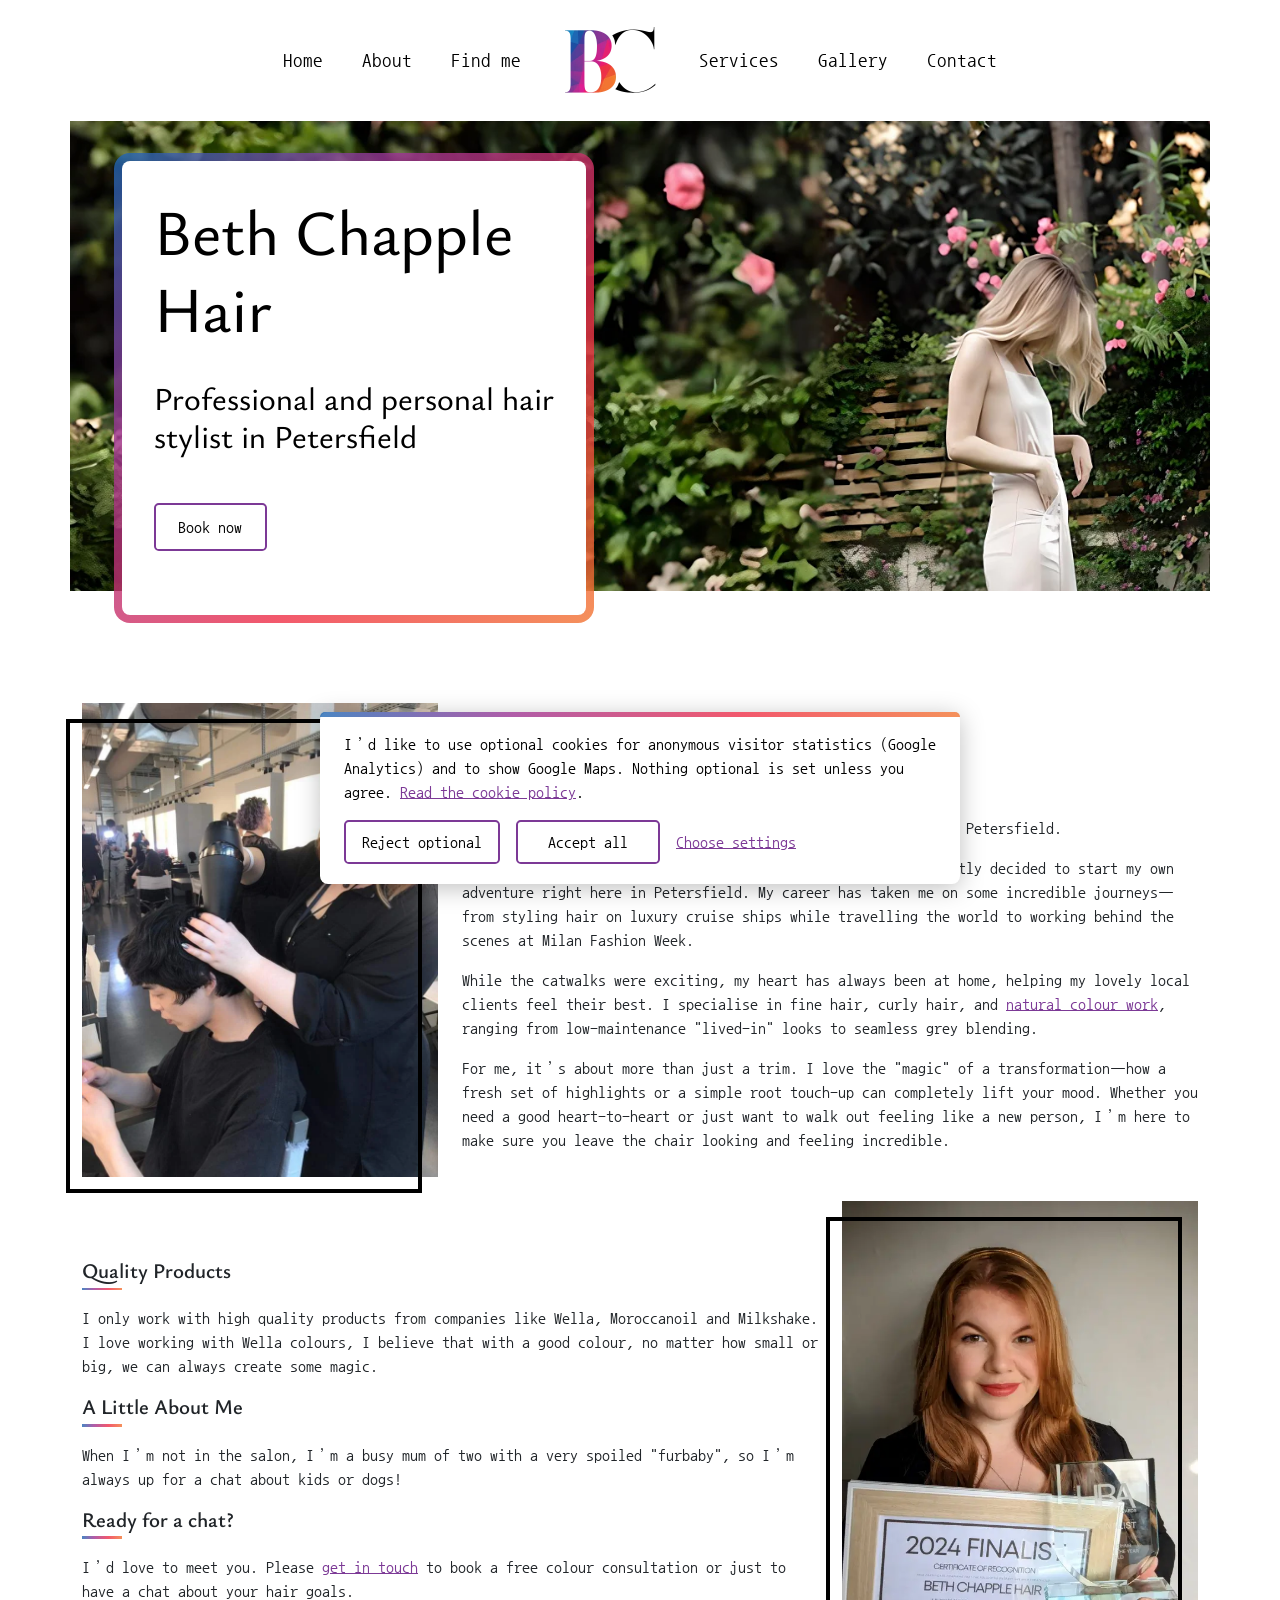
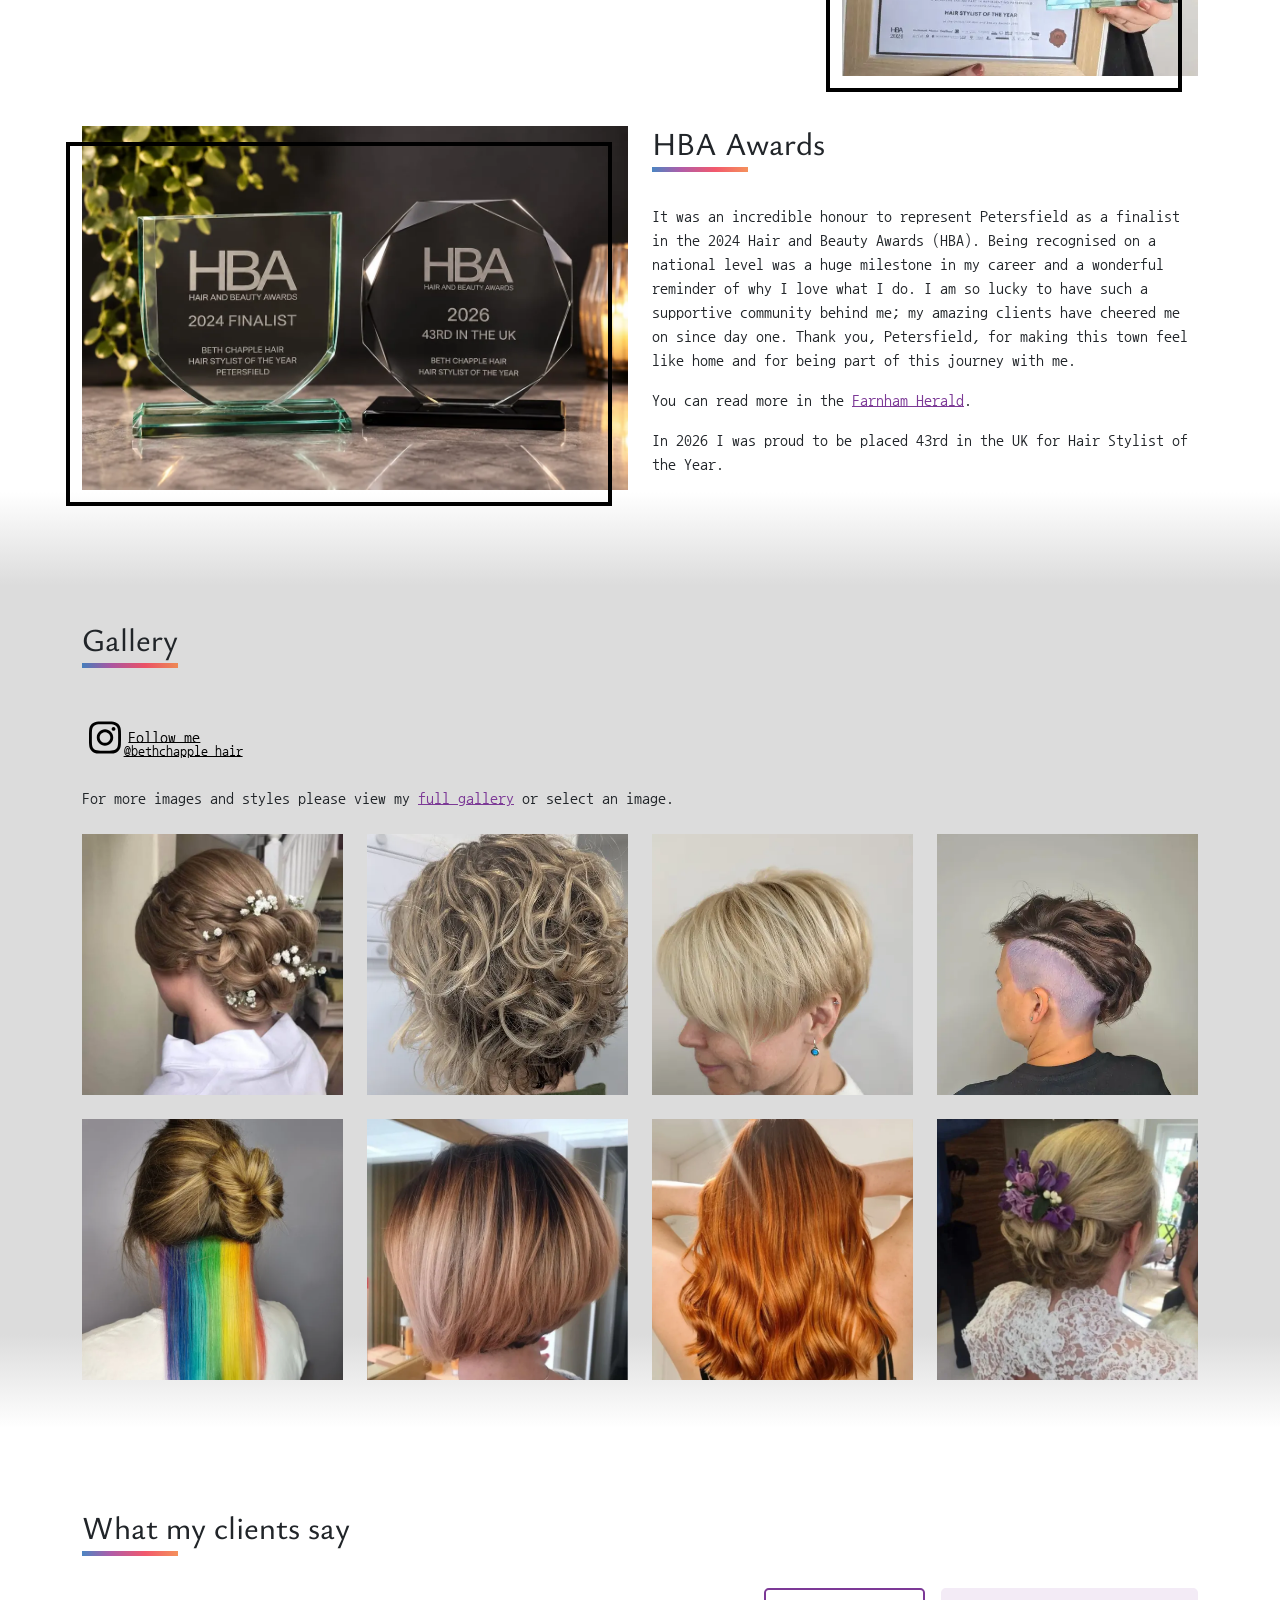
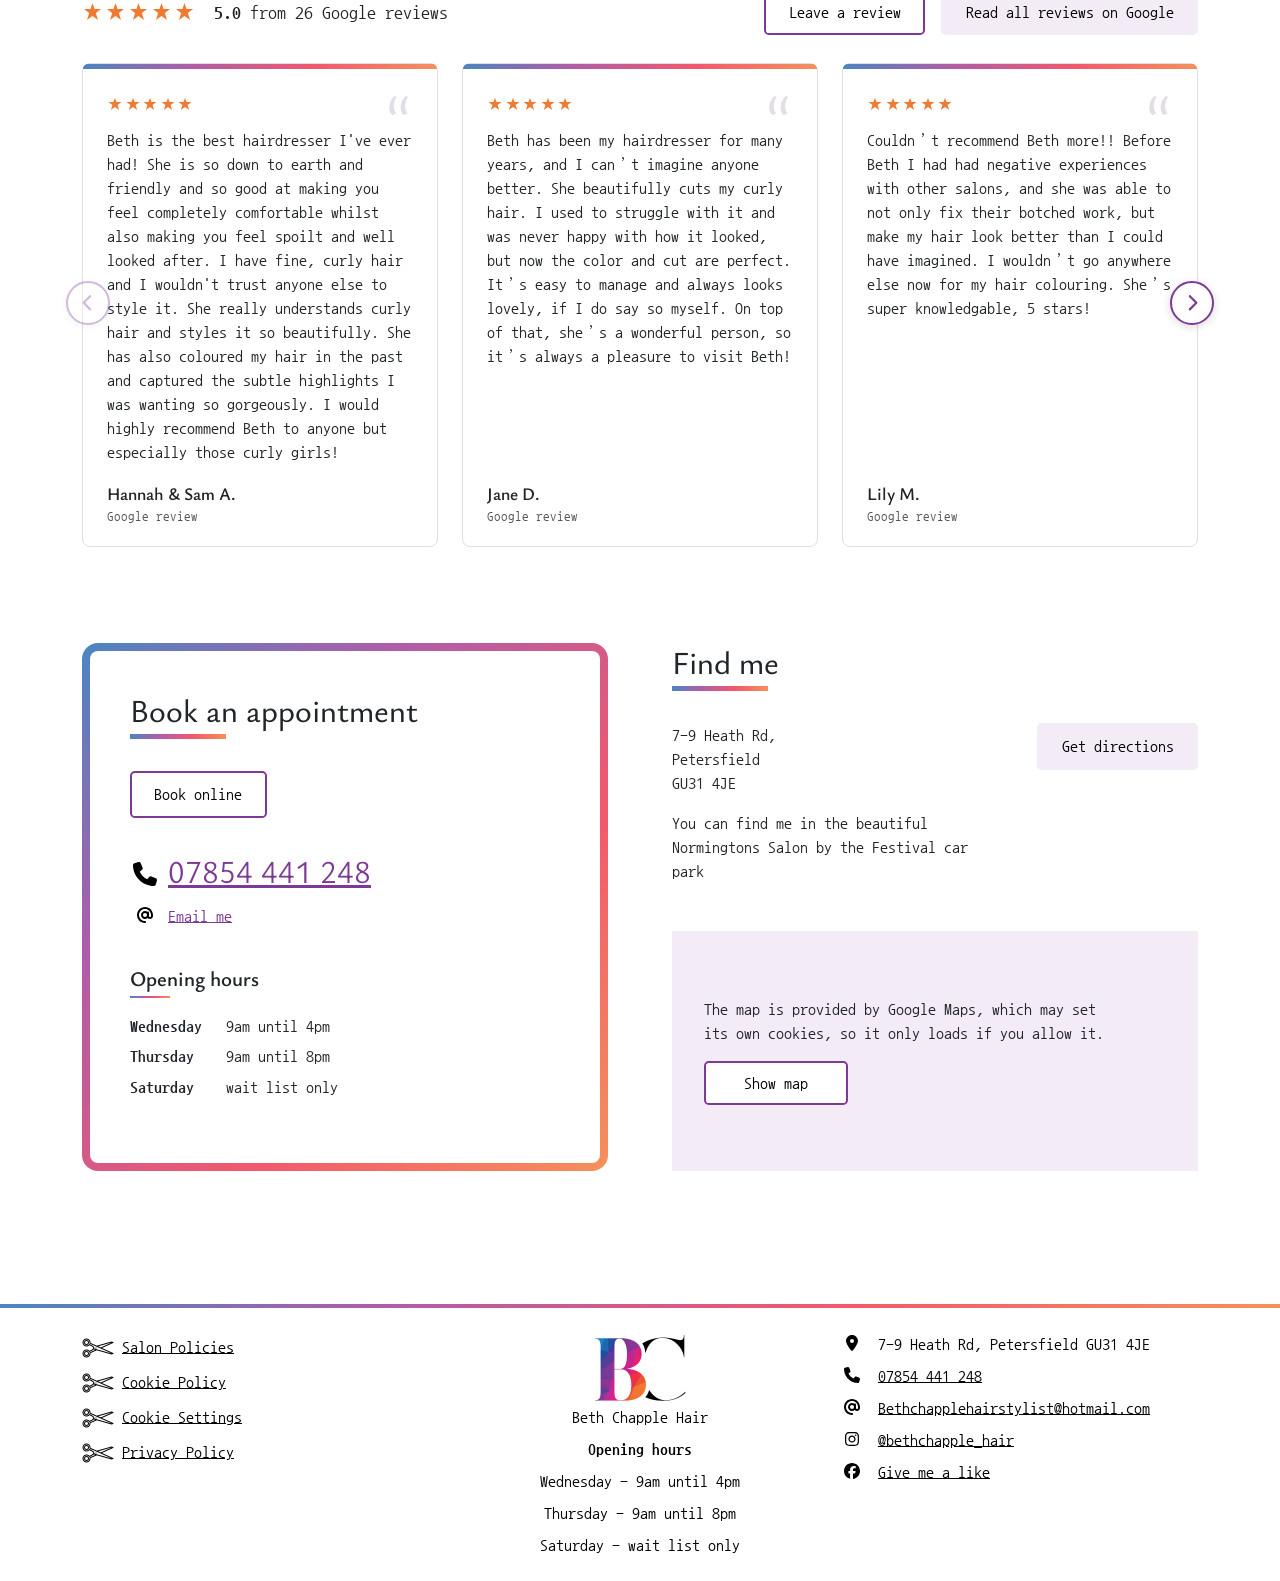
==== commit 9d7c46f2: "refactor: update hosting details in documentation; enhance home gallery preview with new images and " ====
--- a/index.html
+++ b/index.html
@@ -138,6 +138,31 @@
                       },
                       "price": "20.00",
                       "priceCurrency": "GBP"
+                    },
+                    {
+                      "@type": "Offer",
+                      "itemOffered": {
+                        "@type": "Service",
+                        "name": "In-between colour"
+                      },
+                      "price": "42.50",
+                      "priceCurrency": "GBP"
+                    },
+                    {
+                      "@type": "Offer",
+                      "itemOffered": {
+                        "@type": "Service",
+                        "name": "Custom colour"
+                      }
+                    },
+                    {
+                      "@type": "Offer",
+                      "itemOffered": {
+                        "@type": "Service",
+                        "name": "Colour consultation"
+                      },
+                      "price": "0.00",
+                      "priceCurrency": "GBP"
                     }
                   ]
                 },
@@ -215,6 +240,42 @@
                       "@type": "Offer",
                       "itemOffered": {
                         "@type": "Service",
+                        "name": "Curly cut and finish (short hair)"
+                      },
+                      "price": "68.00",
+                      "priceCurrency": "GBP"
+                    },
+                    {
+                      "@type": "Offer",
+                      "itemOffered": {
+                        "@type": "Service",
+                        "name": "Curly cut and finish (medium hair)"
+                      },
+                      "price": "78.00",
+                      "priceCurrency": "GBP"
+                    },
+                    {
+                      "@type": "Offer",
+                      "itemOffered": {
+                        "@type": "Service",
+                        "name": "Curly cut and finish (long hair)"
+                      },
+                      "price": "88.00",
+                      "priceCurrency": "GBP"
+                    },
+                    {
+                      "@type": "Offer",
+                      "itemOffered": {
+                        "@type": "Service",
+                        "name": "Wet curl finish"
+                      },
+                      "price": "10.00",
+                      "priceCurrency": "GBP"
+                    },
+                    {
+                      "@type": "Offer",
+                      "itemOffered": {
+                        "@type": "Service",
                         "name": "Wash, cut and finish"
                       },
                       "price": "63.00",
@@ -278,6 +339,15 @@
                         "name": "Vitamin Perfection treatment"
                       },
                       "price": "13.00",
+                      "priceCurrency": "GBP"
+                    },
+                    {
+                      "@type": "Offer",
+                      "itemOffered": {
+                        "@type": "Service",
+                        "name": "K18 molecular repair treatment"
+                      },
+                      "price": "25.00",
                       "priceCurrency": "GBP"
                     }
                   ]
@@ -474,21 +544,21 @@
             <div class="col-sm-12 col-md-3 col-lg-3">
               <div class="galleryImg">
                 <a href="gallery.html">
-                  <img src="img/gallery/caramel-honey-balayage.webp" alt="Warm caramel and honey blonde balayage with loose waves" width="670" height="670" loading="lazy" />
+                  <img src="img/gallery/curly-blonde-highlights-sm.webp" srcset="img/gallery/curly-blonde-highlights-sm.webp 500w, img/gallery/curly-blonde-highlights.webp 1000w" sizes="(min-width: 768px) 25vw, 100vw" alt="Short naturally curly hair with blonde highlights" width="500" height="889" loading="lazy" />
                 </a>
               </div>
             </div>
             <div class="col-sm-12 col-md-3 col-lg-3">
               <div class="galleryImg">
                 <a href="gallery.html">
-                  <img src="img/gallery/golden-blonde-glossy-waves.webp" alt="Long golden blonde hair styled in glossy waves" width="670" height="670" loading="lazy" />
+                  <img src="img/gallery/blonde-pixie-long-fringe-sm.webp" srcset="img/gallery/blonde-pixie-long-fringe-sm.webp 500w, img/gallery/blonde-pixie-long-fringe.webp 1000w" sizes="(min-width: 768px) 25vw, 100vw" alt="Blonde pixie cut with a long side-swept fringe" width="500" height="664" loading="lazy" />
                 </a>
               </div>
             </div>
             <div class="col-sm-12 col-md-3 col-lg-3">
               <div class="galleryImg">
                 <a href="gallery.html">
-                  <img src="img/gallery/brunette-low-chignon.webp" alt="Brunette low chignon updo with soft face-framing strands" width="670" height="670" loading="lazy" />
+                  <img src="img/gallery/lilac-undercut-braid-sm.webp" srcset="img/gallery/lilac-undercut-braid-sm.webp 500w, img/gallery/lilac-undercut-braid.webp 1000w" sizes="(min-width: 768px) 25vw, 100vw" alt="Short brunette hair with a shaved lilac undercut and braided detail" width="500" height="667" loading="lazy" />
                 </a>
               </div>
             </div>
--- a/sass/main.css
+++ b/sass/main.css
@@ -247,6 +247,12 @@
   top: 2rem;
 }
 
+/* Home gallery preview: crop portrait photos to squares */
+#Gallery .galleryImg img {
+  aspect-ratio: 1;
+  object-fit: cover;
+  object-position: 50% 25%;
+}
 #Gallery {
   background-color: #dcdcdc;
   background: linear-gradient(180deg, rgb(255, 255, 255) 0%, rgb(220, 220, 220) 10%, rgb(220, 220, 220) 90%, rgb(255, 255, 255) 100%);
@@ -983,7 +989,7 @@
   max-width: 80%;
   height: 100%;
   justify-content: center;
-  align-items: center;
+  align-items: flex-start;
   display: inline-flex;
   flex-direction: column;
 }
